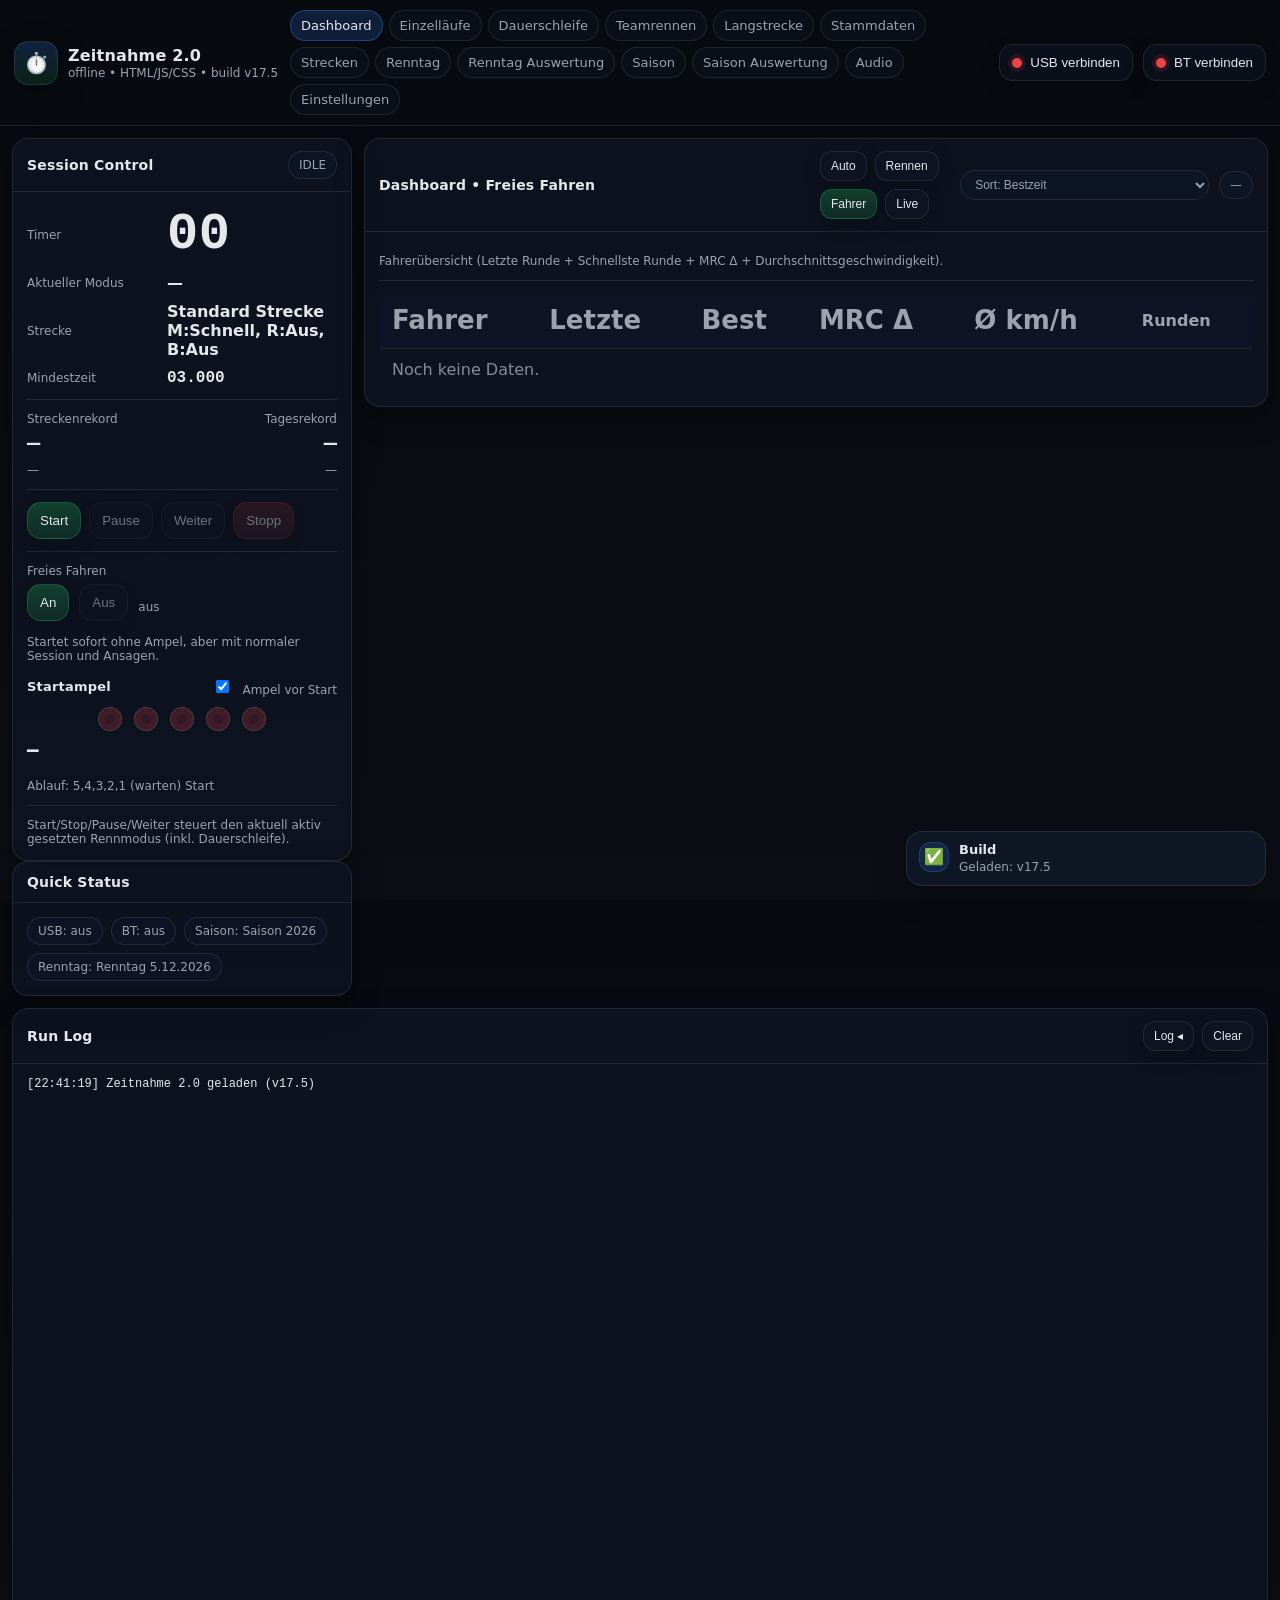
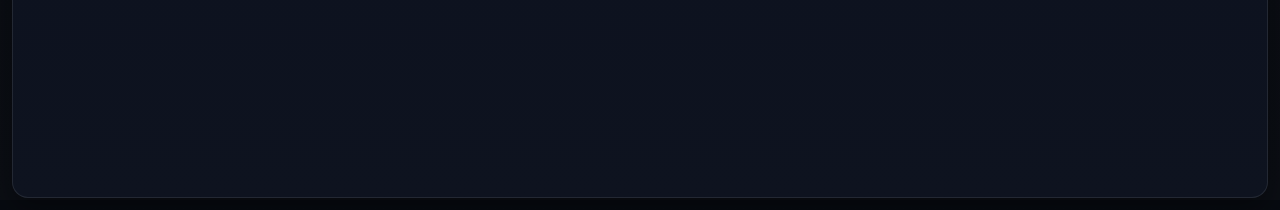
==== index.html @ 240be33a "Refine settings layout and improve run log controls" ====
<!doctype html>
<html lang="de">
<head>
  <meta charset="utf-8"/>
  <meta name="viewport" content="width=device-width, initial-scale=1"/>
  <title>Zeitnahme 2.0</title>
  <link rel="stylesheet" href="assets/styles.css"/>
</head>
<body>
  <header class="topbar">
    <div class="brand">
      <div class="stopwatch" aria-hidden="true">⏱️</div>
      <div class="brand-text">
        <div class="brand-title" id="brandTitle">Zeitnahme 2.0</div>
        <div class="brand-sub" id="brandSub">offline • HTML/JS/CSS</div>
      </div>
    </div>

    <nav class="menu" id="topMenu" aria-label="Hauptmenü"></nav>

    <div class="topbar-right">
      <button class="btn btn-usb" id="btnUsb" title="USB verbinden">
        <span class="dot" id="usbDot"></span>
        <span id="usbLabel">USB verbinden</span>
      </button>
      <button class="btn btn-usb" id="btnBt" title="Bluetooth verbinden">
        <span class="dot" id="btDot"></span>
        <span id="btLabel">BT verbinden</span>
      </button>
    </div>
  </header>

  <div class="layout" id="layoutRoot">
    <aside class="side" aria-label="Session Control">
      <div class="card">
        <div class="card-h">
          <h2>Session Control</h2>
          <span class="badge" id="badgeSessionState">IDLE</span>
        </div>
        <div class="card-b">
          <div class="kv">
            <div class="k">Timer</div>
            <div class="v mono" id="scTimer">00:00.0</div>

            <div class="k">Aktueller Modus</div>
            <div class="v" id="scMode">—</div>

            <div class="k">Strecke</div>
            <div class="v" id="scTrack">—</div>

            <div class="k">Mindestzeit</div>
            <div class="v mono" id="scMinLap">—</div>
          </div>

          <div class="hr"></div>


          <div class="recordRow">
            <div class="record">
              <div class="record-title">Streckenrekord</div>
              <div class="record-time mono" id="scRecordTime">—</div>
              <div class="record-name" id="scRecordName">—</div>
            </div>

            <div class="record recordDay">
              <div class="record-title">Tagesrekord</div>
              <div class="record-time mono" id="scDayRecordTime">—</div>
              <div class="record-name" id="scDayRecordName">—</div>
            </div>
          </div>

          <div class="hr"></div>

          <div class="row">
            <button class="btn btn-primary" id="btnStart">Start</button>
            <button class="btn" id="btnPause">Pause</button>
            <button class="btn" id="btnResume">Weiter</button>
            <button class="btn btn-danger" id="btnStop">Stopp</button>
          </div>

          <div class="hr" id="scEnduranceHr" style="display:none"></div>

          <div id="scEnduranceBox" style="display:none">
            <div class="muted small" id="scEnduranceStatus">—</div>
          </div>

          <div class="hr"></div>

          <div class="field">
            <label>Freies Fahren</label>
            <div class="row" style="gap:10px; align-items:center;">
              <button class="btn btn-primary" id="btnFreeDrivingOn" type="button">An</button>
              <button class="btn" id="btnFreeDrivingOff" type="button">Aus</button>
              <span class="muted small" id="scFreeDrivingState">aus</span>
            </div>
            <div class="muted small">Startet sofort ohne Ampel, aber mit normaler Session und Ansagen.</div>
          </div>

          <div class="ampel-wrap" id="scAmpelWrap">
            <div class="ampel-head">
              <div class="ampel-title">Startampel</div>
              <label class="row" style="gap:10px;">
                <input type="checkbox" id="scUseAmpel" checked />
                <span class="muted small">Ampel vor Start</span>
              </label>
            </div>
            <div class="ampel">
              <div class="lamp" id="lamp1"></div>
              <div class="lamp" id="lamp2"></div>
              <div class="lamp" id="lamp3"></div>
              <div class="lamp" id="lamp4"></div>
              <div class="lamp" id="lamp5"></div>
            </div>
            <div class="ampel-text mono" id="ampelText">—</div>
            <div class="muted small">Ablauf: 5,4,3,2,1 (warten) Start</div>
          </div>

          <div class="hr"></div>

          <div class="muted small">
            Start/Stop/Pause/Weiter steuert den aktuell aktiv gesetzten Rennmodus (inkl. Dauerschleife).
          </div>
        </div>
      </div>

      <div class="card">
        <div class="card-h"><h2>Quick Status</h2></div>
        <div class="card-b">
          <div class="row wrap">
            <span class="badge" id="badgeUsb">USB: aus</span>
            <span class="badge" id="badgeBt">BT: aus</span>
            <span class="badge" id="badgeSeason">Saison: —</span>
            <span class="badge" id="badgeRaceDay">Renntag: —</span>
          </div>
        </div>
      </div>
    </aside>

    <main class="main" aria-label="Inhalt">
      <section class="page" id="pageDashboard"></section>
      <section class="page" id="pageEinzellaeufe"></section>
      <section class="page" id="pageTeamrennen"></section>
      <section class="page" id="pageDauerschleife"></section>
      <section class="page" id="pageLangstrecke"></section>
      <section class="page" id="pageStammdaten"></section>
      <section class="page" id="pageStrecken"></section>
      <section class="page" id="pageRenntag"></section>
      <section class="page" id="pageRenntagAuswertung"></section>
      <section class="page" id="pageSaison"></section>
      <section class="page" id="pageSaisonAuswertung"></section>
      <section class="page" id="pageAudio"></section>
      <section class="page" id="pageEinstellungen"></section>
    </main>

    <div class="logwrap">
      <button class="btn smallbtn log-dock-btn" id="btnToggleLogDock" title="Run Log ein-/ausklappen">Log ◂</button>
      <div class="log-resizer" id="logResizer" title="ziehen zum Resize"></div>
      <aside class="log" aria-label="Run Log" id="runLogPane">
        <div class="card logcard">
          <div class="card-h">
            <h2>Run Log</h2>
            <div class="row">
              <button class="btn smallbtn" id="btnToggleLog" title="Run Log ein-/ausklappen">Log ◂</button>
              <button class="btn smallbtn" id="btnClearLog">Clear</button>
            </div>
          </div>
          <div class="card-b logbody">
            <div class="loglist mono" id="runLog"></div>
          </div>
        </div>
      </aside>
    </div>
  </div>


  <!-- Fullscreen Startampel Overlay -->
  <div class="ampel-overlay hidden" id="ampelOverlay" aria-hidden="true">
    <div class="ampel-overlay-inner">
      <div class="ampel big">
        <div class="lamp" id="lampO1"></div>
        <div class="lamp" id="lampO2"></div>
        <div class="lamp" id="lampO3"></div>
        <div class="lamp" id="lampO4"></div>
        <div class="lamp" id="lampO5"></div>
      </div>
      <div class="ampel-text big mono" id="ampelTextO">—</div>
    </div>
  </div>

  <div class="toast-host" id="toastHost" aria-live="polite" aria-atomic="true"></div>

  <script src="assets/app.js"></script>
</body>
</html>
---- assets/styles.css ----
:root{
  --bg0:#070a10; --bg1:#0b0e14; --panel:rgba(17,24,39,.62);
  --border:rgba(255,255,255,.09);
  --text:#e5e7eb; --muted:#9ca3af;
  --shadow:0 10px 28px rgba(0,0,0,.35);
  --radius:16px;
  --green:#22c55e; --red:#ef4444; --blue:#3b82f6; --amber:#f59e0b;
  --font: ui-sans-serif, system-ui, -apple-system, Segoe UI, Roboto, Helvetica, Arial, "Apple Color Emoji","Segoe UI Emoji";
  --mono: ui-monospace, SFMono-Regular, Menlo, Monaco, Consolas, "Liberation Mono", "Courier New", monospace;
  --logw: 640px;
  --logw-collapsed: 56px;
  --sidew: 340px;
}
*{box-sizing:border-box}
html,body{height:100%}
body{
  margin:0;
  font-family:var(--font);
  color:var(--text);
  background:linear-gradient(180deg,var(--bg0),var(--bg1));
}
.mono{font-family:var(--mono)}
.small{font-size:12px}

.topbar{
  display:flex; align-items:center; gap:12px;
  padding:10px 14px;
  border-bottom:1px solid var(--border);
  background:rgba(9,12,18,.76);
  backdrop-filter: blur(10px);
  position:sticky; top:0; z-index:50;
}
.brand{display:flex; align-items:center; gap:10px; min-width:220px}
.stopwatch{
  width:44px; height:44px; display:flex; align-items:center; justify-content:center;
  border-radius:14px;
  border:1px solid var(--border);
  background:linear-gradient(180deg, rgba(59,130,246,.20), rgba(34,197,94,.12));
  box-shadow: var(--shadow);
  font-size:20px;
}
.brand-title{font-weight:850; letter-spacing:.2px}
.brand-sub{font-size:12px; color:var(--muted); margin-top:1px}

.menu{display:flex; gap:6px; flex-wrap:wrap; align-items:center; flex:1}
.tab{
  padding:7px 10px;
  border-radius:999px;
  border:1px solid var(--border);
  background:rgba(17,24,39,.35);
  color:var(--muted);
  cursor:pointer;
  user-select:none;
  font-size:13px;
}
.tab.active{
  color:var(--text);
  background:rgba(59,130,246,.18);
  border-color: rgba(59,130,246,.38);
}
.topbar-right{display:flex; align-items:center; gap:10px}

.btn{
  border:1px solid var(--border);
  background:rgba(17,24,39,.45);
  color:var(--text);
  padding:10px 12px;
  border-radius:14px;
  cursor:pointer;
  box-shadow: 0 6px 18px rgba(0,0,0,.22);
}
.btn:hover{background:rgba(17,24,39,.70)}
.btn:active{transform:translateY(1px)}
.btn:disabled{opacity:.45; cursor:not-allowed}
.btn-primary{
  background:linear-gradient(180deg, rgba(34,197,94,.26), rgba(34,197,94,.14));
  border-color: rgba(34,197,94,.28);
}
.btn-danger{
  background:linear-gradient(180deg, rgba(239,68,68,.26), rgba(239,68,68,.14));
  border-color: rgba(239,68,68,.28);
}
.btn-usb{display:flex; align-items:center; gap:8px; padding:10px 12px}
.dot{width:10px; height:10px; border-radius:999px; background:var(--red); box-shadow:0 0 0 4px rgba(239,68,68,.12)}
.dot.green{background:var(--green); box-shadow:0 0 0 4px rgba(34,197,94,.14)}
.dot.amber{background:var(--amber); box-shadow:0 0 0 4px rgba(234,179,8,.16)}

.layout{
  display:grid;
  grid-template-columns: var(--sidew) 1fr var(--logw);
  gap:12px;
  padding:12px;
  /* full width like the topbar (no centered max-width container) */
  max-width:none;
  margin:0;
}
.logwrap{position:relative}
.log{min-width:0}
.log-dock-btn{
  display:none;
  position:absolute;
  left:-54px;
  top:12px;
  z-index:14;
  border-top-right-radius:10px;
  border-bottom-right-radius:10px;
  border-top-left-radius:14px;
  border-bottom-left-radius:14px;
}
.log-resizer{
  position:absolute;
  left:-6px; top:0; bottom:0;
  width:12px;
  cursor: col-resize;
  z-index: 10;
}
.log-resizer::after{
  content:'';
  position:absolute; left:5px; top:12px; bottom:12px;
  width:2px;
  background: rgba(255,255,255,.10);
  border-radius: 2px;
}
.collapsed{ --logw: var(--logw-collapsed); }
.collapsed .log-dock-btn{display:inline-flex}
.collapsed .log-resizer{display:none}
.collapsed .logcard{
  background:linear-gradient(180deg, rgba(15,23,42,.44), rgba(15,23,42,.22));
}
.collapsed .logcard .card-h{
  min-height:calc(100vh - 110px);
  padding:0;
  border-bottom:0;
}
.collapsed .logcard h2,
.collapsed .logcard .row,
.collapsed .logbody{display:none}
@media (max-width:1400px){
  .layout{grid-template-columns: var(--sidew) 1fr}
  .logwrap{grid-column: 1 / -1}
  .log-resizer{display:none}
  .log-dock-btn{display:none !important}
}
@media (max-width:900px){
  .layout{grid-template-columns: 1fr}
  .side{order:1}
  .main{order:2}
  .logwrap{order:3}
  .log-resizer{display:none}
}

.card{
  border:1px solid var(--border);
  border-radius:var(--radius);
  background:var(--panel);
  box-shadow: var(--shadow);
  overflow:hidden;
}
.card-h{
  padding:12px 14px;
  border-bottom:1px solid var(--border);
  display:flex; align-items:center; justify-content:space-between;
  gap:10px;
}
.card-h h2{margin:0; font-size:14px; letter-spacing:.2px}
.card-b{padding:14px}
.hr{height:1px; background:var(--border); margin:12px 0}


#scTimer{font-size:52px; letter-spacing:0.5px; line-height:1.1}
@media (max-width:900px){#scTimer{font-size:46px}}
.kv{
  display:grid;
  grid-template-columns: 130px 1fr;
  gap:10px;
  align-items:center;
}
.k{color:var(--muted); font-size:12px}
.v{font-weight:700}

.record{display:flex; flex-direction:column; gap:6px}
.record-title{color:var(--muted); font-size:12px}
.record-time{font-size:22px; font-weight:900}
.record-name{color:var(--muted); font-size:12px}

.row{display:flex; gap:8px; align-items:center}
.row.wrap{flex-wrap:wrap}

.badge{
  display:inline-flex; align-items:center; gap:6px;
  padding:6px 10px;
  border-radius:999px;
  border:1px solid var(--border);
  background:rgba(15,23,42,.55);
  color:var(--muted);
  font-size:12px;
}

.page{display:none}
.page.active{display:block}

.grid2{display:grid; grid-template-columns:1fr 1fr; gap:12px}
@media (max-width:1100px){ .grid2{grid-template-columns:1fr} }

.settings-page{display:flex; flex-direction:column; gap:12px}
.settings-grid{align-items:start}
.settings-stack{display:flex; flex-direction:column; gap:12px}
.settings-card{
  position:relative;
  overflow:hidden;
  border-color:rgba(148,163,184,.22);
  background:
    radial-gradient(circle at top right, rgba(96,165,250,.12), transparent 34%),
    linear-gradient(180deg, rgba(15,23,42,.96), rgba(15,23,42,.88));
  box-shadow:0 18px 44px rgba(2,6,23,.22);
}
.settings-card:before{
  content:"";
  position:absolute;
  inset:0 auto auto 0;
  width:100%;
  height:1px;
  background:linear-gradient(90deg, rgba(96,165,250,.0), rgba(96,165,250,.55), rgba(96,165,250,.0));
  opacity:.6;
}
.settings-card .card-h{
  background:linear-gradient(180deg, rgba(255,255,255,.05), rgba(255,255,255,.02));
}
.settings-card .card-h h2{
  font-size:15px;
  letter-spacing:.03em;
}
.settings-sectionlabel{
  display:flex;
  align-items:center;
  gap:10px;
  padding:2px 2px 0;
  font-size:11px;
  letter-spacing:.16em;
  text-transform:uppercase;
  color:var(--muted);
  font-weight:800;
}
.settings-sectionlabel:after{
  content:"";
  flex:1 1 auto;
  height:1px;
  background:linear-gradient(90deg, rgba(148,163,184,.35), rgba(148,163,184,.04));
}
.settings-kicker{
  font-size:11px;
  letter-spacing:.16em;
  text-transform:uppercase;
  color:var(--muted);
  font-weight:800;
}
.settings-overview{
  overflow:hidden;
  border-color:rgba(96,165,250,.18);
  background:
    radial-gradient(circle at top left, rgba(56,189,248,.18), transparent 28%),
    radial-gradient(circle at top right, rgba(250,204,21,.12), transparent 24%),
    linear-gradient(135deg, rgba(15,23,42,.98), rgba(17,24,39,.94));
}
.settings-overview:after{
  content:"";
  position:absolute;
  inset:auto -10% -45% auto;
  width:240px;
  height:240px;
  border-radius:999px;
  background:radial-gradient(circle, rgba(96,165,250,.16), transparent 68%);
  pointer-events:none;
}
.settings-overview-b{display:flex; justify-content:space-between; gap:20px; align-items:flex-start}
.settings-overview-title{margin:6px 0 0; font-size:24px; line-height:1.05; font-weight:900}
.settings-overview-copy{max-width:72ch}
.settings-overview-meta{display:flex; flex-wrap:wrap; gap:8px; justify-content:flex-end}
.settings-overview .pill{
  border-color:rgba(125,211,252,.22);
  background:rgba(15,23,42,.58);
  color:#dbeafe;
}
.settings-form-row{display:grid; grid-template-columns:minmax(0,2fr) minmax(220px,1fr); gap:12px}
.settings-inline-input{max-width:160px}
.settings-actionbar{display:flex; align-items:center; justify-content:space-between; gap:12px; flex-wrap:wrap}
.settings-action-note{
  margin:0;
  max-width:52ch;
  padding:10px 12px;
  border:1px solid rgba(148,163,184,.16);
  border-radius:14px;
  background:rgba(15,23,42,.48);
}
.settings-subcards{display:grid; gap:12px}
.settings-subcards-compact{grid-template-columns:repeat(auto-fit, minmax(240px,1fr))}
.settings-subcard{
  padding:14px;
  border:1px solid var(--border);
  border-radius:16px;
  background:rgba(15,23,42,.36);
}
.settings-subcard h3{margin:4px 0 0; font-size:16px}
.settings-subcopy{margin-top:8px}
.settings-actions{display:flex; flex-wrap:wrap; gap:10px; align-items:center; margin-top:12px}
.settings-file-input{max-width:420px}
.settings-toggle{display:flex; gap:8px; align-items:flex-start}
.settings-mini-grid{display:grid; grid-template-columns:repeat(auto-fit,minmax(240px,1fr)); gap:12px}
.settings-note{
  padding:10px 12px;
  border-radius:14px;
  border:1px solid rgba(148,163,184,.16);
  background:rgba(15,23,42,.42);
}
.settings-discord-intro{
  display:flex;
  flex-wrap:wrap;
  align-items:center;
  justify-content:space-between;
  gap:12px;
  margin-bottom:12px;
  padding:12px 14px;
  border:1px solid rgba(96,165,250,.14);
  border-radius:16px;
  background:linear-gradient(180deg, rgba(30,41,59,.78), rgba(15,23,42,.42));
}
.settings-discord-badges{display:flex; flex-wrap:wrap; gap:8px}
.settings-discord-grid{display:grid; grid-template-columns:repeat(auto-fit, minmax(240px,1fr)); gap:12px}
.settings-discord-card{
  display:flex;
  flex-direction:column;
  gap:2px;
  min-height:100%;
  background:
    radial-gradient(circle at top right, rgba(59,130,246,.10), transparent 38%),
    rgba(15,23,42,.52);
}
.settings-discord-card .field:last-of-type{margin-bottom:0}
.settings-tag{
  display:inline-flex;
  align-items:center;
  gap:8px;
  width:max-content;
  padding:5px 10px;
  border-radius:999px;
  font-size:11px;
  letter-spacing:.14em;
  text-transform:uppercase;
  border:1px solid rgba(125,211,252,.22);
  color:#dbeafe;
  background:rgba(15,23,42,.5);
}
.settings-data-grid{display:grid; grid-template-columns:repeat(auto-fit, minmax(260px,1fr)); gap:12px}
.settings-warning{
  padding:12px 14px;
  border:1px solid rgba(248,113,113,.28);
  border-radius:16px;
  background:rgba(127,29,29,.18);
}
.settings-warning .muted{margin:8px 0 0}
@media (max-width:1100px){
  .settings-overview-b{flex-direction:column}
  .settings-overview-meta{justify-content:flex-start}
  .settings-form-row{grid-template-columns:1fr}
}

.field{display:flex; flex-direction:column; gap:6px; margin-bottom:12px}
label{font-size:12px; color:var(--muted)}
.input, select, textarea{
  width:100%;
  padding:10px;
  border-radius:14px;
  border:1px solid var(--border);
  background:rgba(15,23,42,.78);
  color:var(--text);
  outline:none;
}
textarea{min-height:120px; resize:vertical}

.muted{color:var(--muted); font-size:12px; margin-top:8px}
.smallbtn{padding:7px 10px; font-size:12px; border-radius:12px}

.logcard{height:calc(100vh - 110px)}
.logbody{height:100%; padding:0}
.loglist{
  height:100%;
  overflow:auto;
  padding:12px 14px;
  font-size:12px;
  line-height:1.45;
  white-space:pre-wrap;
}

.toast-host{
  position:fixed; right:14px; bottom:14px; z-index:999;
  display:flex; flex-direction:column; gap:10px;
}
.toast{
  width:360px; max-width:calc(100vw - 28px);
  border-radius:16px;
  border:1px solid var(--border);
  background:rgba(17,24,39,.92);
  box-shadow: var(--shadow);
  padding:10px 12px;
  display:flex; gap:10px; align-items:flex-start;
}
.toast .ico{
  width:30px; height:30px;
  border-radius:12px;
  display:flex; align-items:center; justify-content:center;
  background:rgba(59,130,246,.16);
  border:1px solid rgba(59,130,246,.25);
  flex:0 0 auto;
}
.toast .t-title{margin:0; font-weight:850; font-size:13px}
.toast .t-msg{margin:2px 0 0; color:var(--muted); font-size:12px; line-height:1.35}


.nameCell{display:inline-flex; align-items:center; gap:10px}
.avatar{width:38px; height:38px; border-radius:999px; object-fit:cover; border:1px solid var(--border); background:rgba(255,255,255,.04)}
.avatar.fallback{display:flex; align-items:center; justify-content:center; font-weight:900; font-size:14px; color:rgba(255,255,255,.85)}
.nameCell .nm{font-size:16px; font-weight:800}
@media (max-width:900px){.avatar{width:34px;height:34px}.nameCell .nm{font-size:15px}}
.table{width:100%; border-collapse:collapse; border:1px solid var(--border); border-radius:16px; overflow:hidden}
.table th,.table td{padding:12px; border-bottom:1px solid var(--border); font-size:15px}
.table th{background:rgba(15,23,42,.60); color:var(--muted); text-align:left; font-weight:800}
.table tr:last-child td{border-bottom:none}

.pill{display:inline-flex; align-items:center; gap:6px; padding:6px 10px; border-radius:999px; border:1px solid var(--border); background:rgba(15,23,42,.55); color:var(--muted); font-size:12px}
select.pill{cursor:pointer; outline:none;}


/* Startampel */
.ampel-wrap{width:100%; display:flex; flex-direction:column; gap:10px}
.ampel-head{display:flex; align-items:center; justify-content:space-between; gap:10px}
.ampel-title{font-weight:900; font-size:13px; letter-spacing:.2px}
.ampel{display:flex; gap:12px; align-items:center; justify-content:center}
.lamp{
  width:24px; height:24px; border-radius:999px;
  border:1px solid rgba(255,255,255,.14);
  background: rgba(239,68,68,.16);
  box-shadow: 0 0 0 6px rgba(239,68,68,.08) inset;
}
.lamp.on{
  background: rgba(239,68,68,.95);
  box-shadow: 0 0 0 6px rgba(239,68,68,.18), 0 8px 24px rgba(239,68,68,.22);
}
.lamp.go{
  background: rgba(34,197,94,.95);
  box-shadow: 0 0 0 6px rgba(34,197,94,.18), 0 8px 24px rgba(34,197,94,.22);
}
.ampel-text{font-size:18px; font-weight:950}


/* Fullscreen Startampel Overlay */
.ampel-overlay{
  position:fixed;
  inset:0;
  z-index:9999;
  background: rgba(0,0,0,.88);
  display:flex;
  align-items:center;
  justify-content:center;
}
.ampel-overlay.hidden{display:none;}
.ampel-overlay-inner{
  width:100%;
  display:flex;
  flex-direction:column;
  align-items:center;
  justify-content:center;
  gap: clamp(18px, 3vw, 34px);
}
.ampel.big{ gap: clamp(14px, 2.4vw, 34px); }
.ampel-overlay .lamp{
  width: clamp(90px, 14vw, 200px);
  height: clamp(90px, 14vw, 200px);
  border-width: 2px;
  box-shadow: 0 0 0 clamp(10px, 2.6vw, 26px) rgba(239,68,68,.08) inset;
}
.ampel-overlay .lamp.on{
  box-shadow: 0 0 0 clamp(10px, 2.6vw, 26px) rgba(239,68,68,.18),
              0 18px 60px rgba(239,68,68,.28);
}
.ampel-overlay .lamp.go{
  box-shadow: 0 0 0 clamp(10px, 2.6vw, 26px) rgba(34,197,94,.18),
              0 18px 60px rgba(34,197,94,.28);
}
.ampel-text.big{
  font-size: clamp(64px, 10vw, 170px);
  font-weight: 1000;
  letter-spacing: .6px;
  text-transform: uppercase;
}



/* --- DnD Teams --- */
.dnd-pool{ display:flex; flex-wrap:wrap; gap:10px; min-height:64px; padding:10px; border:1px dashed rgba(255,255,255,0.25); border-radius:16px; }
.driver-chip{ display:flex; align-items:center; gap:10px; padding:8px 10px; border-radius:999px; background:rgba(255,255,255,0.06); border:1px solid rgba(255,255,255,0.12); cursor:grab; user-select:none; }
.driver-chip:active{ cursor:grabbing; }
.chip-name{ font-weight:700; }
.chip-x{ margin-left:6px; border:none; background:transparent; color:rgba(255,255,255,0.85); cursor:pointer; font-size:14px; padding:2px 6px; border-radius:8px; }
.chip-x:hover{ background:rgba(255,255,255,0.08); }
.team-boxes{ display:flex; flex-direction:column; gap:12px; }
.team-box{ border:1px solid rgba(255,255,255,0.12); border-radius:18px; overflow:hidden; background:rgba(0,0,0,0.08); }
.team-box-h{ display:flex; align-items:center; gap:10px; padding:10px; border-bottom:1px solid rgba(255,255,255,0.08); }
.team-name{ flex:1; }
.team-drop{ padding:10px; min-height:64px; display:flex; flex-wrap:wrap; gap:10px; }
.dragover{ outline:2px solid rgba(255,255,255,0.28); outline-offset:2px; }
.drop-unassigned{ padding:12px; border:1px dashed rgba(255,255,255,0.25); border-radius:16px; text-align:center; }
.icon-btn{ border:none; background:rgba(255,255,255,0.06); color:inherit; padding:6px 10px; border-radius:12px; cursor:pointer; }
.icon-btn:hover{ background:rgba(255,255,255,0.10); }

/* --- Avatars --- */
.avatar-sm, .avatar-lg{
  display:grid; place-items:center;
  border-radius:999px;
  overflow:hidden;
  background:rgba(255,255,255,0.08);
  border:1px solid rgba(255,255,255,0.12);
  flex:0 0 auto;
}
.avatar-sm{ width:28px; height:28px; }
.avatar-lg{ width:72px; height:72px; }
.avatar-sm img, .avatar-lg img{ width:100%; height:100%; object-fit:cover; display:block; }
.avatar-sm span, .avatar-lg span{ font-weight:800; opacity:0.9; }


/* ---------------- Podium ---------------- */
.podiumCard .title{ font-size:26px; font-weight:900; }
.podiumWrap{
  display:grid;
  grid-template-columns: 1fr 1fr 1fr;
  gap:14px;
  align-items:end;
  margin-top:14px;
}
.podiumCol{ display:flex; align-items:end; justify-content:center; }
.podiumStep{
  width:100%;
  border:1px solid var(--border);
  background:rgba(255,255,255,.04);
  border-radius:18px;
  padding:14px;
  box-shadow: var(--shadow);
  position:relative;
  overflow:hidden;
}
.podiumStep:before{
  content:'';
  position:absolute;
  inset:-10% -20% -10% -20%;
  background:
    radial-gradient(circle at 28% 24%, rgba(255,255,255,.10), transparent 42%),
    linear-gradient(115deg, transparent 0%, transparent 30%, rgba(255,255,255,.10) 46%, transparent 60%, transparent 100%);
  transform: rotate(10deg);
}
.podiumPos{
  position:absolute;
  top:10px; right:12px;
  font-size:34px;
  font-weight:900;
  opacity:.22;
}
.podiumName{
  position:relative;
  font-size:24px;
  font-weight:900;
  margin-top:6px;
}
.podiumSub{ position:relative; margin-top:6px; }
.podiumMeta{ position:relative; margin-top:10px; }

.podiumProfile{ display:grid; grid-template-columns:168px minmax(0,1fr); gap:18px; align-items:start; margin-top:8px; }
.podiumThumb{ width:168px; height:168px; border-radius:22px; object-fit:cover; display:block; border:1px solid var(--border); background:rgba(255,255,255,.03); }
.podiumThumbPlaceholder{ display:flex; align-items:center; justify-content:center; background:linear-gradient(135deg, rgba(255,255,255,.08), rgba(255,255,255,.03)); }
.podiumThumbPlaceholder span{ font-size:52px; font-weight:900; letter-spacing:.06em; color:rgba(255,255,255,.9); }
.podiumInfoCol{ min-width:0; display:flex; flex-direction:column; gap:16px; }
.podiumStats{ display:grid; gap:8px; }
.podiumStats > div{ display:grid; grid-template-columns:92px minmax(0,1fr); gap:14px; align-items:center; }
.podiumStats > div span{ color:var(--muted); font-size:22px; }
.podiumStats > div b{ font-size:28px; font-weight:900; }
.podiumName{ margin-top:0; }
.podiumSub{ margin-top:0; }
.podiumMeta{ display:none; }
@media (max-width:900px){
  .podiumProfile{ grid-template-columns:128px minmax(0,1fr); gap:16px; }
  .podiumThumb{ width:148px; height:148px; border-radius:20px; }
  .podiumThumbPlaceholder span{ font-size:38px; }
  .podiumStats > div{ grid-template-columns:80px minmax(0,1fr); gap:10px; }
}

.podiumCol.first .podiumStep{ min-height:220px; }
.podiumCol.second .podiumStep{ min-height:180px; }
.podiumCol.third .podiumStep{ min-height:160px; }

@media (max-width: 980px){
  .podiumWrap{ grid-template-columns: 1fr; }
  .podiumCol.first .podiumStep,
  .podiumCol.second .podiumStep,
  .podiumCol.third .podiumStep{ min-height: unset; }
  .podiumPos{ font-size:28px; }
}

.finishFlag{margin-left:10px; font-size:18px; opacity:.9}

.recordRow{display:flex; align-items:flex-start; justify-content:space-between; gap:14px}
.recordRow .record{flex:1}
.recordRow .recordDay{text-align:right}

.podiumBanner{width:100%; height:140px; border-radius:18px; overflow:hidden; margin-bottom:10px; border:1px solid var(--border); background:rgba(255,255,255,.03); background-size:cover; background-position:center}
@media (max-width:900px){.podiumBanner{height:120px}}

.podiumBannerBig{height:220px; margin:12px 0}
.podiumBannerPlaceholder{display:flex; align-items:center; justify-content:center; background:linear-gradient(135deg, rgba(255,255,255,.06), rgba(255,255,255,.02));}
.podiumBannerPlaceholder span{font-size:44px; font-weight:900; letter-spacing:.08em; color:rgba(255,255,255,.85); text-shadow:0 2px 10px rgba(0,0,0,.35);}
.podiumBannerBig.podiumBannerPlaceholder span{font-size:68px;}

@media (max-width:900px){.podiumBannerBig{height:160px}}


/* Celebration Podium FX */
.podiumCard{
  position:relative;
  overflow:hidden;
  isolation:isolate;
  background:
    radial-gradient(circle at 50% -10%, rgba(255,214,102,.12), transparent 38%),
    linear-gradient(180deg, rgba(255,255,255,.03), rgba(255,255,255,.01));
}
.podiumCard:before{
  content:'';
  position:absolute; inset:-18% 20% 20% 20%;
  background: radial-gradient(ellipse at top, rgba(255,240,190,.16), rgba(255,240,190,0) 60%);
  filter: blur(12px);
  pointer-events:none;
  z-index:0;
}
.podiumCard:after{
  content:'';
  position:absolute; inset:0;
  background: linear-gradient(180deg, rgba(0,0,0,.10), rgba(0,0,0,0) 24%, rgba(0,0,0,.16) 100%);
  pointer-events:none;
  z-index:0;
}
.podiumCard > *{ position:relative; z-index:1; }
.podiumCard .title{
  text-shadow: 0 2px 18px rgba(255,214,102,.18);
  animation: podiumTitleIn .55s ease both;
}
.podiumCard .muted.small{ animation: podiumFadeIn .6s ease .12s both; }
.podiumWrap{ perspective: 1200px; }
.podiumCol.second .podiumStep{ animation: podiumRise2 .72s cubic-bezier(.18,.84,.24,1.18) .08s both; }
.podiumCol.first .podiumStep{ animation: podiumRise1 .86s cubic-bezier(.18,.84,.24,1.20) .18s both; }
.podiumCol.third .podiumStep{ animation: podiumRise3 .68s cubic-bezier(.18,.84,.24,1.18) .28s both; }
.podiumStep{
  transform-origin:center bottom;
  backdrop-filter: blur(3px);
}
.podiumStep:after{
  content:'';
  position:absolute; inset:auto -30% -35% -30%;
  height:54%;
  background: radial-gradient(ellipse at center, rgba(255,255,255,.08), rgba(255,255,255,0) 70%);
  pointer-events:none;
}
.podiumCol.first .podiumStep{
  box-shadow: 0 12px 40px rgba(232,191,90,.20), var(--shadow);
  border-color: rgba(232,191,90,.30);
}
.podiumCol.first .podiumStep:before{
  inset:-14% -34% -14% -34%;
  background:
    radial-gradient(circle at 28% 20%, rgba(255,255,255,.16), transparent 38%),
    linear-gradient(112deg,
      rgba(255,215,120,0) 0%,
      rgba(255,215,120,0) 28%,
      rgba(255,236,180,.10) 38%,
      rgba(255,236,180,.34) 50%,
      rgba(255,236,180,.10) 62%,
      rgba(255,215,120,0) 72%,
      rgba(255,215,120,0) 100%);
  opacity:.95;
  animation: podiumShimmer 2.4s ease-in-out .8s infinite;
}
.podiumName,
.podiumMeta,
.podiumSub,
.podiumBanner,
.podiumBannerBig{
  animation: podiumFadeIn .55s ease both;
}
.podiumCol.second .podiumName, .podiumCol.second .podiumMeta, .podiumCol.second .podiumSub, .podiumCol.second .podiumBanner, .podiumCol.second .podiumBannerBig{ animation-delay:.22s; }
.podiumCol.first .podiumName, .podiumCol.first .podiumMeta, .podiumCol.first .podiumSub, .podiumCol.first .podiumBanner, .podiumCol.first .podiumBannerBig{ animation-delay:.42s; }
.podiumCol.third .podiumName, .podiumCol.third .podiumMeta, .podiumCol.third .podiumSub, .podiumCol.third .podiumBanner, .podiumCol.third .podiumBannerBig{ animation-delay:.50s; }
.podiumPos{
  animation: podiumPop .45s cubic-bezier(.2,.9,.25,1.4) both;
}
.podiumCol.second .podiumPos{ animation-delay:.18s; }
.podiumCol.first .podiumPos{ animation-delay:.36s; }
.podiumCol.third .podiumPos{ animation-delay:.48s; }
.podiumConfetti{
  position:absolute; inset:0;
  pointer-events:none;
  overflow:hidden;
  z-index:2;
}
.podiumConfetti i{
  position:absolute;
  top:-16px;
  width:12px; height:22px;
  border-radius:3px;
  opacity:0;
  box-shadow: 0 0 10px rgba(255,255,255,.12);
  transform: translate3d(0,-24px,0) rotate(0deg);
  animation: confettiFall var(--dur, 3.2s) linear var(--delay, 0s) infinite;
}
.podiumConfetti i:nth-child(4n+1){ background:#e8bf5a; }
.podiumConfetti i:nth-child(4n+2){ background:#6fd6ff; }
.podiumConfetti i:nth-child(4n+3){ background:#ff6ea8; }
.podiumConfetti i:nth-child(4n+4){ background:#8fff95; }
.podiumConfetti i:nth-child(odd){ width:10px; height:18px; }
.podiumConfetti i:nth-child(3n){ border-radius:999px; width:9px; height:9px; }
.podiumCard .hr{ animation: podiumFadeIn .6s ease .52s both; }
@keyframes podiumRise1{ from{ opacity:0; transform:translateY(42px) scale(.92) rotateX(16deg);} 70%{ opacity:1; transform:translateY(-10px) scale(1.02) rotateX(0);} to{ opacity:1; transform:translateY(0) scale(1) rotateX(0);} }
@keyframes podiumRise2{ from{ opacity:0; transform:translateY(34px) scale(.95) rotateX(12deg);} 72%{ opacity:1; transform:translateY(-7px) scale(1.01) rotateX(0);} to{ opacity:1; transform:translateY(0) scale(1) rotateX(0);} }
@keyframes podiumRise3{ from{ opacity:0; transform:translateY(30px) scale(.95) rotateX(12deg);} 72%{ opacity:1; transform:translateY(-6px) scale(1.01) rotateX(0);} to{ opacity:1; transform:translateY(0) scale(1) rotateX(0);} }
@keyframes podiumFadeIn{ from{ opacity:0; transform:translateY(10px);} to{ opacity:1; transform:translateY(0);} }
@keyframes podiumPop{ 0%{ opacity:0; transform:scale(.2);} 70%{ opacity:.26; transform:scale(1.18);} 100%{ opacity:.22; transform:scale(1);} }
@keyframes podiumTitleIn{ from{ opacity:0; transform:translateY(-8px);} to{ opacity:1; transform:translateY(0);} }
@keyframes podiumShimmer{ 0%, 100%{ transform:translateX(-42%) rotate(0deg);} 50%{ transform:translateX(42%) rotate(0deg);} }
@keyframes confettiFall{ 0%{ opacity:0; transform:translate3d(var(--x,0),-26px,0) rotate(0deg);} 8%{ opacity:1; } 85%{ opacity:1; } 100%{ opacity:0; transform:translate3d(calc(var(--x,0) + var(--drift, 28px)), var(--fall, 340px), 0) rotate(760deg);} }
@media (prefers-reduced-motion: reduce){
  .podiumCard .title,
  .podiumCard .muted.small,
  .podiumCol .podiumStep,
  .podiumPos,
  .podiumName,
  .podiumMeta,
  .podiumSub,
  .podiumBanner,
  .podiumBannerBig,
  .podiumCard .hr,
  .podiumConfetti i,
  .podiumCol.first .podiumStep:before{ animation:none !important; }
}

/* Dashboard: bigger & uniform text */
.dashBig td, .dashBig th{ font-size: 20px; line-height: 1.2; }
@media (max-width: 900px){
  .dashBig td, .dashBig th{ font-size: 18px; }
}
.dashBig .mono, .dashBig b, .dashBig .nm, .dashBig .nameCell, .dashBig .muted, .dashBig .small, .dashBig .tiny{ font-size: inherit; }
.dashBig .muted{ opacity: .85; }
.dashBig .avatar{ width: 34px; height: 34px; }

/* Dashboard: bigger & uniform text (force) */
#tab-Dashboard .dashBig td, #tab-Dashboard .dashBig th{ font-size: 24px !important; line-height: 1.15 !important; }
@media (max-width: 900px){
  #tab-Dashboard .dashBig td, #tab-Dashboard .dashBig th{ font-size: 20px !important; }
}
#tab-Dashboard .dashBig .mono,
#tab-Dashboard .dashBig b,
#tab-Dashboard .dashBig .nm,
#tab-Dashboard .dashBig .nameCell,
#tab-Dashboard .dashBig .muted,
#tab-Dashboard .dashBig .small,
#tab-Dashboard .dashBig .tiny{ font-size: inherit !important; }
#tab-Dashboard .dashBig .muted{ opacity: .9; }
#tab-Dashboard .dashBig .avatar{ width: 38px; height: 38px; }


/* FORCE: Dashboard font bigger everywhere (names + times) */
#pageDashboard .table td, #pageDashboard .table th{
  font-size: 26px !important;
  line-height: 1.15 !important;
}
@media (max-width: 900px){
  #pageDashboard .table td, #pageDashboard .table th{ font-size: 22px !important; }
}
#pageDashboard .table .mono,
#pageDashboard .table b,
#pageDashboard .table .nm,
#pageDashboard .table .nameCell,
#pageDashboard .table .muted,
#pageDashboard .table .small,
#pageDashboard .table .tiny{
  font-size: inherit !important;
}
#pageDashboard .table .avatar{ width: 40px; height: 40px; }

/* Dashboard: force mono cells to match table size */
#pageDashboard td.mono, #pageDashboard .mono{
  font-size: inherit !important;
  line-height: inherit !important;
}
#pageDashboard .table td.mono{
  font-size: 28px !important;
}
@media (max-width: 900px){
  #pageDashboard .table td.mono{ font-size: 22px !important; }
}


.analysisDriverGrid{
  display:grid;
  grid-template-columns: repeat(auto-fit, minmax(360px, 1fr));
  gap:12px;
}

.dashViewBtns{align-items:center}
.dashViewBtns .btn{white-space:nowrap}

/* Audio DB */
.audio-db-grid{ display:grid; grid-template-columns: 340px minmax(0,1fr); gap:16px; align-items:start; }
.audio-list-panel,.audio-editor-panel{ min-width:0; }
.audio-list{ display:flex; flex-direction:column; gap:10px; max-height:680px; overflow:auto; padding-right:4px; }
.audio-item{ width:100%; text-align:left; border:1px solid rgba(148,163,184,.22); background:rgba(15,23,42,.35); color:inherit; border-radius:14px; padding:12px; cursor:pointer; }
.audio-item.active{ border-color:rgba(96,165,250,.8); box-shadow:0 0 0 1px rgba(96,165,250,.35) inset; background:rgba(30,41,59,.72); }
.audio-item-top{ display:flex; justify-content:space-between; gap:10px; align-items:center; margin-bottom:6px; }
.audio-item-sub{ font-size:12px; opacity:.82; }
.audio-meta-grid{ display:grid; grid-template-columns: repeat(2, minmax(0,1fr)); gap:10px; margin-top:10px; }
.miniStat{ border:1px solid rgba(148,163,184,.18); border-radius:12px; padding:10px 12px; background:rgba(15,23,42,.3); }
.miniStat span{ display:block; font-size:12px; color:var(--muted); margin-bottom:3px; }
.miniStat strong{ display:block; font-size:13px; overflow:hidden; text-overflow:ellipsis; white-space:nowrap; }
.audio-wave{ height:62px; display:flex; align-items:flex-end; gap:2px; padding:8px; border-radius:12px; background:rgba(15,23,42,.35); border:1px solid rgba(148,163,184,.18); overflow:hidden; }
.audio-wave span{ display:block; width:100%; min-width:2px; border-radius:999px; background:linear-gradient(180deg, rgba(96,165,250,.95), rgba(59,130,246,.45)); }
@media (max-width: 1200px){ .audio-db-grid{ grid-template-columns:1fr; } }


.renntag-highlights-grid{display:grid; grid-template-columns:repeat(4,minmax(0,1fr)); gap:12px; align-items:stretch}
@media (max-width:1200px){ .renntag-highlights-grid{grid-template-columns:repeat(2,minmax(0,1fr));} }
@media (max-width:700px){ .renntag-highlights-grid{grid-template-columns:1fr;} }
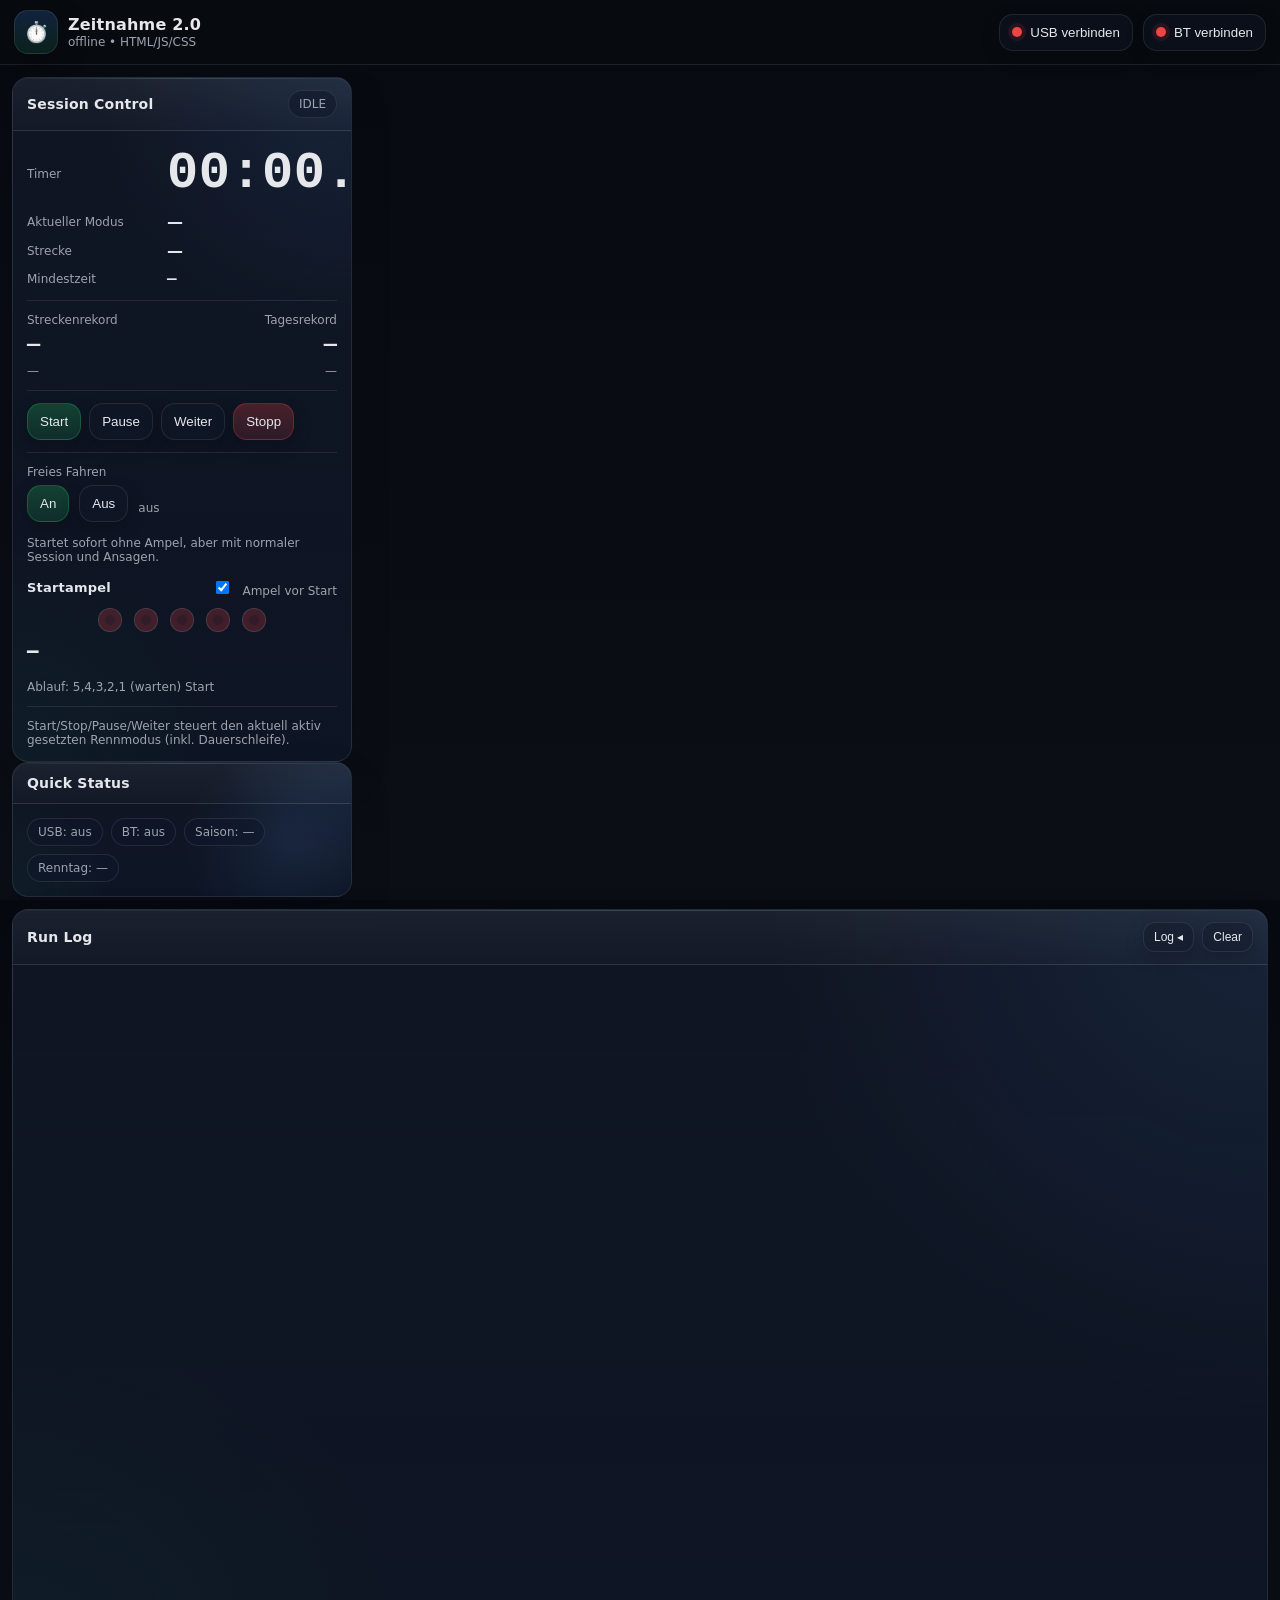
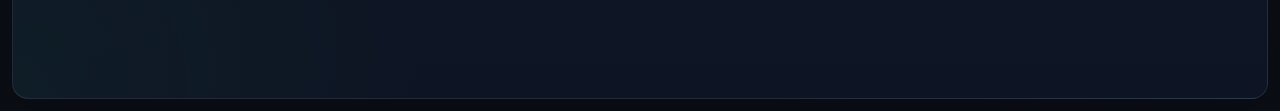
==== commit 5f9e1f7f: "Heute wurde TimTime an mehreren zentralen Stellen weiter verbessert. Der Einstellungen-Bereich wurde" ====
--- a/index.html
+++ b/index.html
@@ -34,21 +34,21 @@
     <aside class="side" aria-label="Session Control">
       <div class="card">
         <div class="card-h">
-          <h2>Session Control</h2>
+          <h2 id="scTitle">Session Control</h2>
           <span class="badge" id="badgeSessionState">IDLE</span>
         </div>
         <div class="card-b">
           <div class="kv">
-            <div class="k">Timer</div>
+            <div class="k" id="scLabelTimer">Timer</div>
             <div class="v mono" id="scTimer">00:00.0</div>
 
-            <div class="k">Aktueller Modus</div>
+            <div class="k" id="scLabelMode">Aktueller Modus</div>
             <div class="v" id="scMode">—</div>
 
-            <div class="k">Strecke</div>
+            <div class="k" id="scLabelTrack">Strecke</div>
             <div class="v" id="scTrack">—</div>
 
-            <div class="k">Mindestzeit</div>
+            <div class="k" id="scLabelMinLap">Mindestzeit</div>
             <div class="v mono" id="scMinLap">—</div>
           </div>
 
@@ -57,13 +57,13 @@
 
           <div class="recordRow">
             <div class="record">
-              <div class="record-title">Streckenrekord</div>
+              <div class="record-title" id="scLabelTrackRecord">Streckenrekord</div>
               <div class="record-time mono" id="scRecordTime">—</div>
               <div class="record-name" id="scRecordName">—</div>
             </div>
 
             <div class="record recordDay">
-              <div class="record-title">Tagesrekord</div>
+              <div class="record-title" id="scLabelDayRecord">Tagesrekord</div>
               <div class="record-time mono" id="scDayRecordTime">—</div>
               <div class="record-name" id="scDayRecordName">—</div>
             </div>
@@ -87,21 +87,21 @@
           <div class="hr"></div>
 
           <div class="field">
-            <label>Freies Fahren</label>
+            <label id="scLabelFreeDriving">Freies Fahren</label>
             <div class="row" style="gap:10px; align-items:center;">
               <button class="btn btn-primary" id="btnFreeDrivingOn" type="button">An</button>
               <button class="btn" id="btnFreeDrivingOff" type="button">Aus</button>
               <span class="muted small" id="scFreeDrivingState">aus</span>
             </div>
-            <div class="muted small">Startet sofort ohne Ampel, aber mit normaler Session und Ansagen.</div>
+            <div class="muted small" id="scFreeDrivingDesc">Startet sofort ohne Ampel, aber mit normaler Session und Ansagen.</div>
           </div>
 
           <div class="ampel-wrap" id="scAmpelWrap">
             <div class="ampel-head">
-              <div class="ampel-title">Startampel</div>
+              <div class="ampel-title" id="scAmpelTitle">Startampel</div>
               <label class="row" style="gap:10px;">
                 <input type="checkbox" id="scUseAmpel" checked />
-                <span class="muted small">Ampel vor Start</span>
+                <span class="muted small" id="scAmpelBeforeLabel">Ampel vor Start</span>
               </label>
             </div>
             <div class="ampel">
@@ -112,19 +112,19 @@
               <div class="lamp" id="lamp5"></div>
             </div>
             <div class="ampel-text mono" id="ampelText">—</div>
-            <div class="muted small">Ablauf: 5,4,3,2,1 (warten) Start</div>
+            <div class="muted small" id="scAmpelSequence">Ablauf: 5,4,3,2,1 (warten) Start</div>
           </div>
 
           <div class="hr"></div>
 
-          <div class="muted small">
+          <div class="muted small" id="scControlHint">
             Start/Stop/Pause/Weiter steuert den aktuell aktiv gesetzten Rennmodus (inkl. Dauerschleife).
           </div>
         </div>
       </div>
 
       <div class="card">
-        <div class="card-h"><h2>Quick Status</h2></div>
+        <div class="card-h"><h2 id="quickStatusTitle">Quick Status</h2></div>
         <div class="card-b">
           <div class="row wrap">
             <span class="badge" id="badgeUsb">USB: aus</span>
--- a/assets/styles.css
+++ b/assets/styles.css
@@ -150,20 +150,49 @@
 }
 
 .card{
+  position:relative;
   border:1px solid var(--border);
   border-radius:var(--radius);
-  background:var(--panel);
-  box-shadow: var(--shadow);
+  background:
+    radial-gradient(circle at top right, rgba(96,165,250,.10), transparent 34%),
+    radial-gradient(circle at bottom left, rgba(34,197,94,.05), transparent 28%),
+    linear-gradient(180deg, rgba(17,24,39,.84), rgba(15,23,42,.74));
+  box-shadow:
+    0 18px 40px rgba(2,6,23,.16),
+    0 1px 0 rgba(255,255,255,.03) inset;
   overflow:hidden;
+}
+.card:before{
+  content:"";
+  position:absolute;
+  inset:0 auto auto 0;
+  width:100%;
+  height:1px;
+  background:linear-gradient(90deg, rgba(255,255,255,0), rgba(125,211,252,.36), rgba(255,255,255,0));
+  opacity:.5;
+  pointer-events:none;
+}
+.card:after{
+  content:"";
+  position:absolute;
+  inset:auto -14% -44% auto;
+  width:220px;
+  height:220px;
+  border-radius:999px;
+  background:radial-gradient(circle, rgba(96,165,250,.10), transparent 68%);
+  pointer-events:none;
 }
 .card-h{
   padding:12px 14px;
   border-bottom:1px solid var(--border);
   display:flex; align-items:center; justify-content:space-between;
   gap:10px;
+  background:linear-gradient(180deg, rgba(255,255,255,.05), rgba(255,255,255,.015));
+  position:relative;
+  z-index:1;
 }
 .card-h h2{margin:0; font-size:14px; letter-spacing:.2px}
-.card-b{padding:14px}
+.card-b{padding:14px; position:relative; z-index:1}
 .hr{height:1px; background:var(--border); margin:12px 0}
 
 
@@ -195,6 +224,11 @@
   color:var(--muted);
   font-size:12px;
 }
+.badge[data-state="AMPEL"]{
+  color:#fde68a;
+  border-color:rgba(245,158,11,.34);
+  background:rgba(120,53,15,.24);
+}
 
 .page{display:none}
 .page.active{display:block}
@@ -203,8 +237,13 @@
 @media (max-width:1100px){ .grid2{grid-template-columns:1fr} }
 
 .settings-page{display:flex; flex-direction:column; gap:12px}
-.settings-grid{align-items:start}
-.settings-stack{display:flex; flex-direction:column; gap:12px}
+.settings-grid{
+  display:grid;
+  grid-template-columns:minmax(0,1fr) minmax(0,1fr);
+  gap:12px;
+  align-items:start;
+}
+.settings-stack{display:flex; flex-direction:column; gap:12px; min-width:0}
 .settings-card{
   position:relative;
   overflow:hidden;
@@ -331,10 +370,13 @@
   flex-direction:column;
   gap:2px;
   min-height:100%;
+  border-color:rgba(96,165,250,.18);
+  box-shadow:0 10px 24px rgba(2,6,23,.18);
   background:
     radial-gradient(circle at top right, rgba(59,130,246,.10), transparent 38%),
     rgba(15,23,42,.52);
 }
+.settings-discord-card .settings-actions{margin-top:auto; padding-top:8px}
 .settings-discord-card .field:last-of-type{margin-bottom:0}
 .settings-tag{
   display:inline-flex;
@@ -363,6 +405,9 @@
   .settings-overview-meta{justify-content:flex-start}
   .settings-form-row{grid-template-columns:1fr}
 }
+@media (max-width:760px){
+  .settings-grid{grid-template-columns:1fr}
+}
 
 .field{display:flex; flex-direction:column; gap:6px; margin-bottom:12px}
 label{font-size:12px; color:var(--muted)}
@@ -432,6 +477,13 @@
 
 /* Startampel */
 .ampel-wrap{width:100%; display:flex; flex-direction:column; gap:10px}
+.ampel-wrap.is-running{
+  padding:12px;
+  border:1px solid rgba(245,158,11,.26);
+  border-radius:16px;
+  background:linear-gradient(180deg, rgba(120,53,15,.16), rgba(15,23,42,.14));
+}
+.ampel-wrap.is-running .ampel-title{color:#fde68a}
 .ampel-head{display:flex; align-items:center; justify-content:space-between; gap:10px}
 .ampel-title{font-weight:900; font-size:13px; letter-spacing:.2px}
 .ampel{display:flex; gap:12px; align-items:center; justify-content:center}
@@ -832,3 +884,58 @@
 .renntag-highlights-grid{display:grid; grid-template-columns:repeat(4,minmax(0,1fr)); gap:12px; align-items:stretch}
 @media (max-width:1200px){ .renntag-highlights-grid{grid-template-columns:repeat(2,minmax(0,1fr));} }
 @media (max-width:700px){ .renntag-highlights-grid{grid-template-columns:1fr;} }
+
+.discord-preview-grid{
+  display:grid;
+  grid-template-columns:minmax(320px,1fr) minmax(320px,1.15fr);
+  gap:14px;
+  align-items:start;
+}
+.discord-preview-pane{
+  min-width:0;
+}
+.discord-preview-wrap > .card{width:100%}
+.discord-preview-wrap > .card .card-b > .muted.small:last-child{display:none}
+.discord-preview-wrap + .muted.small{display:none}
+#pageRenntagAuswertung .discord-preview-wrap,
+#pageSaisonAuswertung .discord-preview-wrap{display:none}
+.discord-preview-text{
+  margin:0;
+  min-height:320px;
+  max-height:560px;
+  overflow:auto;
+  white-space:pre-wrap;
+  word-break:break-word;
+  padding:14px;
+  border-radius:16px;
+  border:1px solid rgba(148,163,184,.18);
+  background:rgba(15,23,42,.38);
+  color:var(--text);
+  font:500 13px/1.5 ui-monospace,SFMono-Regular,Menlo,Consolas,monospace;
+}
+.discord-preview-imagebox{
+  min-height:320px;
+  display:flex;
+  align-items:center;
+  justify-content:center;
+  padding:12px;
+  border-radius:16px;
+  border:1px solid rgba(148,163,184,.18);
+  background:
+    radial-gradient(circle at top left, rgba(125,92,255,.12), transparent 42%),
+    radial-gradient(circle at bottom right, rgba(78,161,255,.12), transparent 38%),
+    rgba(15,23,42,.38);
+  overflow:hidden;
+}
+.discord-preview-imagebox img{
+  display:block;
+  width:100%;
+  height:auto;
+  border-radius:12px;
+  box-shadow:0 18px 48px rgba(0,0,0,.28);
+}
+@media (max-width:1100px){
+  .discord-preview-grid{grid-template-columns:1fr;}
+  .discord-preview-text,
+  .discord-preview-imagebox{min-height:260px;}
+}
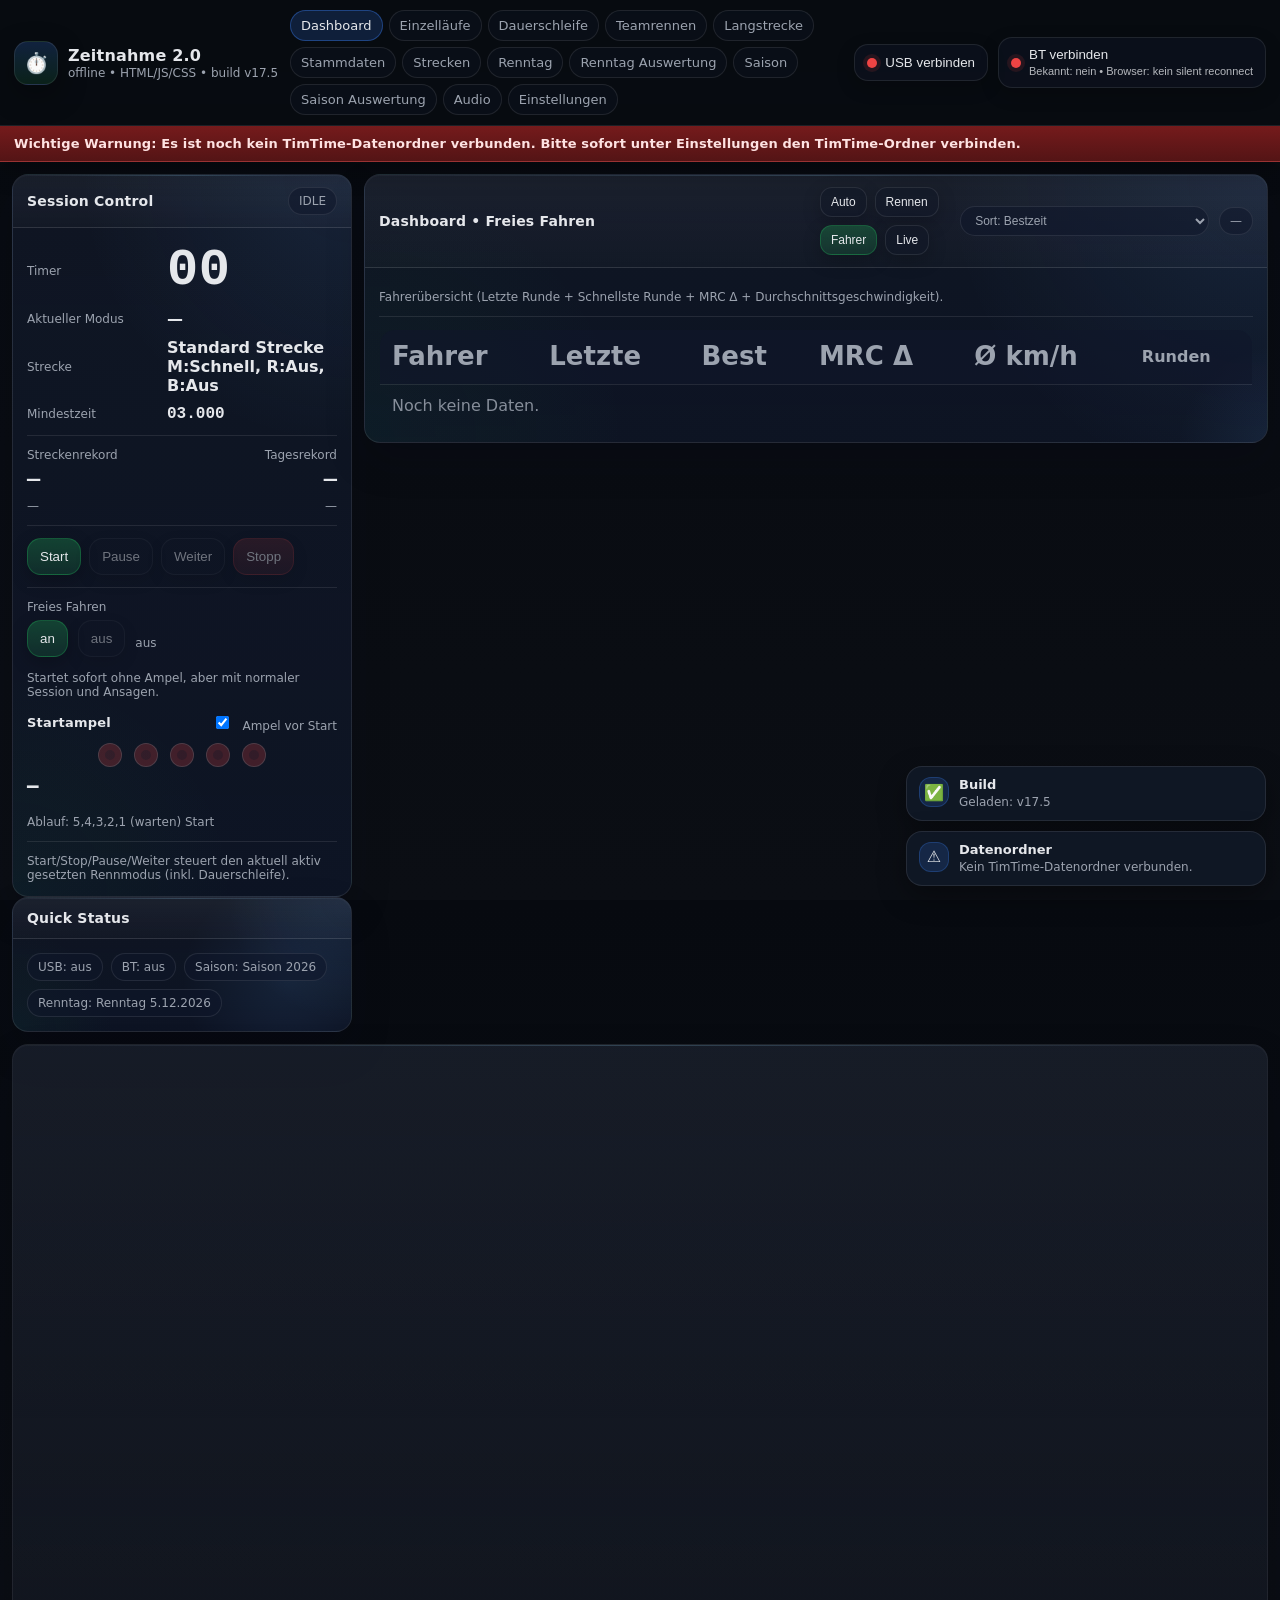
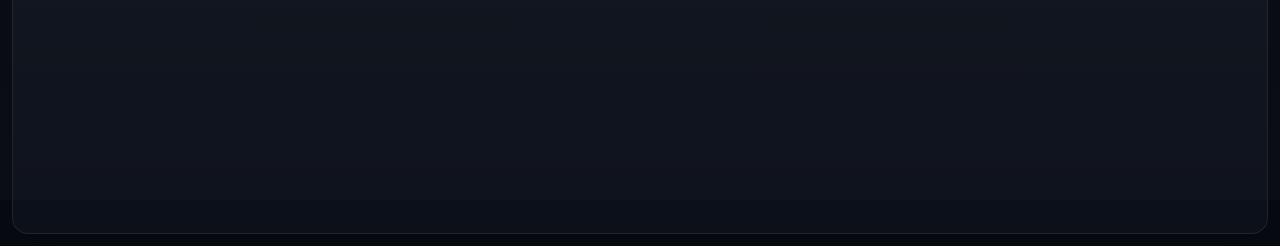
==== commit b4bdb33e: "Split app modules and add folder-based persistence and updater" ====
--- a/index.html
+++ b/index.html
@@ -23,12 +23,16 @@
         <span class="dot" id="usbDot"></span>
         <span id="usbLabel">USB verbinden</span>
       </button>
-      <button class="btn btn-usb" id="btnBt" title="Bluetooth verbinden">
-        <span class="dot" id="btDot"></span>
-        <span id="btLabel">BT verbinden</span>
-      </button>
+          <button class="btn btn-usb" id="btnBt" title="Bluetooth verbinden">
+            <span class="dot" id="btDot"></span>
+            <span class="transport-label-wrap">
+              <span id="btLabel">BT verbinden</span>
+              <span class="transport-meta" id="btMeta"></span>
+            </span>
+          </button>
     </div>
   </header>
+  <div class="global-warning-bar" id="globalProjectDataWarning" style="display:none"></div>
 
   <div class="layout" id="layoutRoot">
     <aside class="side" aria-label="Session Control">
@@ -189,7 +193,38 @@
 
   <div class="toast-host" id="toastHost" aria-live="polite" aria-atomic="true"></div>
 
+  <script src="assets/app.constants.js"></script>
+  <script src="assets/app.i18n.js"></script>
+  <script src="assets/app.utils.js"></script>
+  <script src="assets/app.state.js"></script>
+  <script src="assets/app.storage.js"></script>
+  <script src="assets/app.discord.js"></script>
+  <script src="assets/app.presenter.js"></script>
+  <script src="assets/app.dashboard.js"></script>
+  <script src="assets/app.session.js"></script>
+  <script src="assets/app.reader.js"></script>
+  <script src="assets/app.audio.js"></script>
+  <script src="assets/app.dom.js"></script>
+  <script src="assets/app.results.js"></script>
+  <script src="assets/app.championship.js"></script>
+  <script src="assets/app.transport.js"></script>
+  <script src="assets/app.core.js"></script>
+  <script src="assets/app.entities.js"></script>
+  <script src="assets/app.runtime.js"></script>
+  <script src="assets/app.locale.js"></script>
+  <script src="assets/app.defaults.js"></script>
+  <script src="assets/app.pages.js"></script>
+  <script src="assets/app.bootstrap.js"></script>
+  <script src="assets/app.shell.js"></script>
   <script src="assets/app.js"></script>
 </body>
 </html>
             
+
+
+
+
+
+
+
+
--- a/assets/styles.css
+++ b/assets/styles.css
@@ -30,6 +30,19 @@
   backdrop-filter: blur(10px);
   position:sticky; top:0; z-index:50;
 }
+.global-warning-bar{
+  position:sticky;
+  top:65px;
+  z-index:49;
+  padding:10px 14px;
+  border-bottom:1px solid rgba(248,113,113,.28);
+  background:linear-gradient(180deg, rgba(127,29,29,.92), rgba(91,22,22,.92));
+  color:#fee2e2;
+  font-size:13px;
+  font-weight:700;
+  letter-spacing:.01em;
+  box-shadow:0 10px 24px rgba(0,0,0,.22);
+}
 .brand{display:flex; align-items:center; gap:10px; min-width:220px}
 .stopwatch{
   width:44px; height:44px; display:flex; align-items:center; justify-content:center;
@@ -81,6 +94,8 @@
   border-color: rgba(239,68,68,.28);
 }
 .btn-usb{display:flex; align-items:center; gap:8px; padding:10px 12px}
+.transport-label-wrap{display:flex; flex-direction:column; align-items:flex-start; line-height:1.1}
+.transport-meta{font-size:11px; opacity:.78; margin-top:2px; white-space:nowrap}
 .dot{width:10px; height:10px; border-radius:999px; background:var(--red); box-shadow:0 0 0 4px rgba(239,68,68,.12)}
 .dot.green{background:var(--green); box-shadow:0 0 0 4px rgba(34,197,94,.14)}
 .dot.amber{background:var(--amber); box-shadow:0 0 0 4px rgba(234,179,8,.16)}
@@ -342,6 +357,36 @@
 .settings-subcard h3{margin:4px 0 0; font-size:16px}
 .settings-subcopy{margin-top:8px}
 .settings-actions{display:flex; flex-wrap:wrap; gap:10px; align-items:center; margin-top:12px}
+.settings-folder-hero{
+  border-color:rgba(96,165,250,.28);
+  background:
+    radial-gradient(circle at top right, rgba(56,189,248,.14), transparent 34%),
+    radial-gradient(circle at bottom left, rgba(250,204,21,.08), transparent 28%),
+    linear-gradient(180deg, rgba(15,23,42,.82), rgba(15,23,42,.64));
+  box-shadow:0 16px 36px rgba(2,6,23,.18);
+}
+.settings-folder-hero h3{
+  font-size:20px;
+  line-height:1.1;
+}
+.settings-folder-path{
+  margin-top:12px;
+  padding:12px 14px;
+  border-radius:14px;
+  border:1px solid rgba(148,163,184,.18);
+  background:rgba(2,6,23,.28);
+  font-family:ui-monospace,SFMono-Regular,Consolas,monospace;
+  font-size:12px;
+  word-break:break-word;
+}
+.settings-folder-actions{
+  justify-content:flex-start;
+}
+.settings-folder-btn{
+  min-height:46px;
+  padding:12px 18px;
+  font-size:14px;
+}
 .settings-file-input{max-width:420px}
 .settings-toggle{display:flex; gap:8px; align-items:flex-start}
 .settings-mini-grid{display:grid; grid-template-columns:repeat(auto-fit,minmax(240px,1fr)); gap:12px}
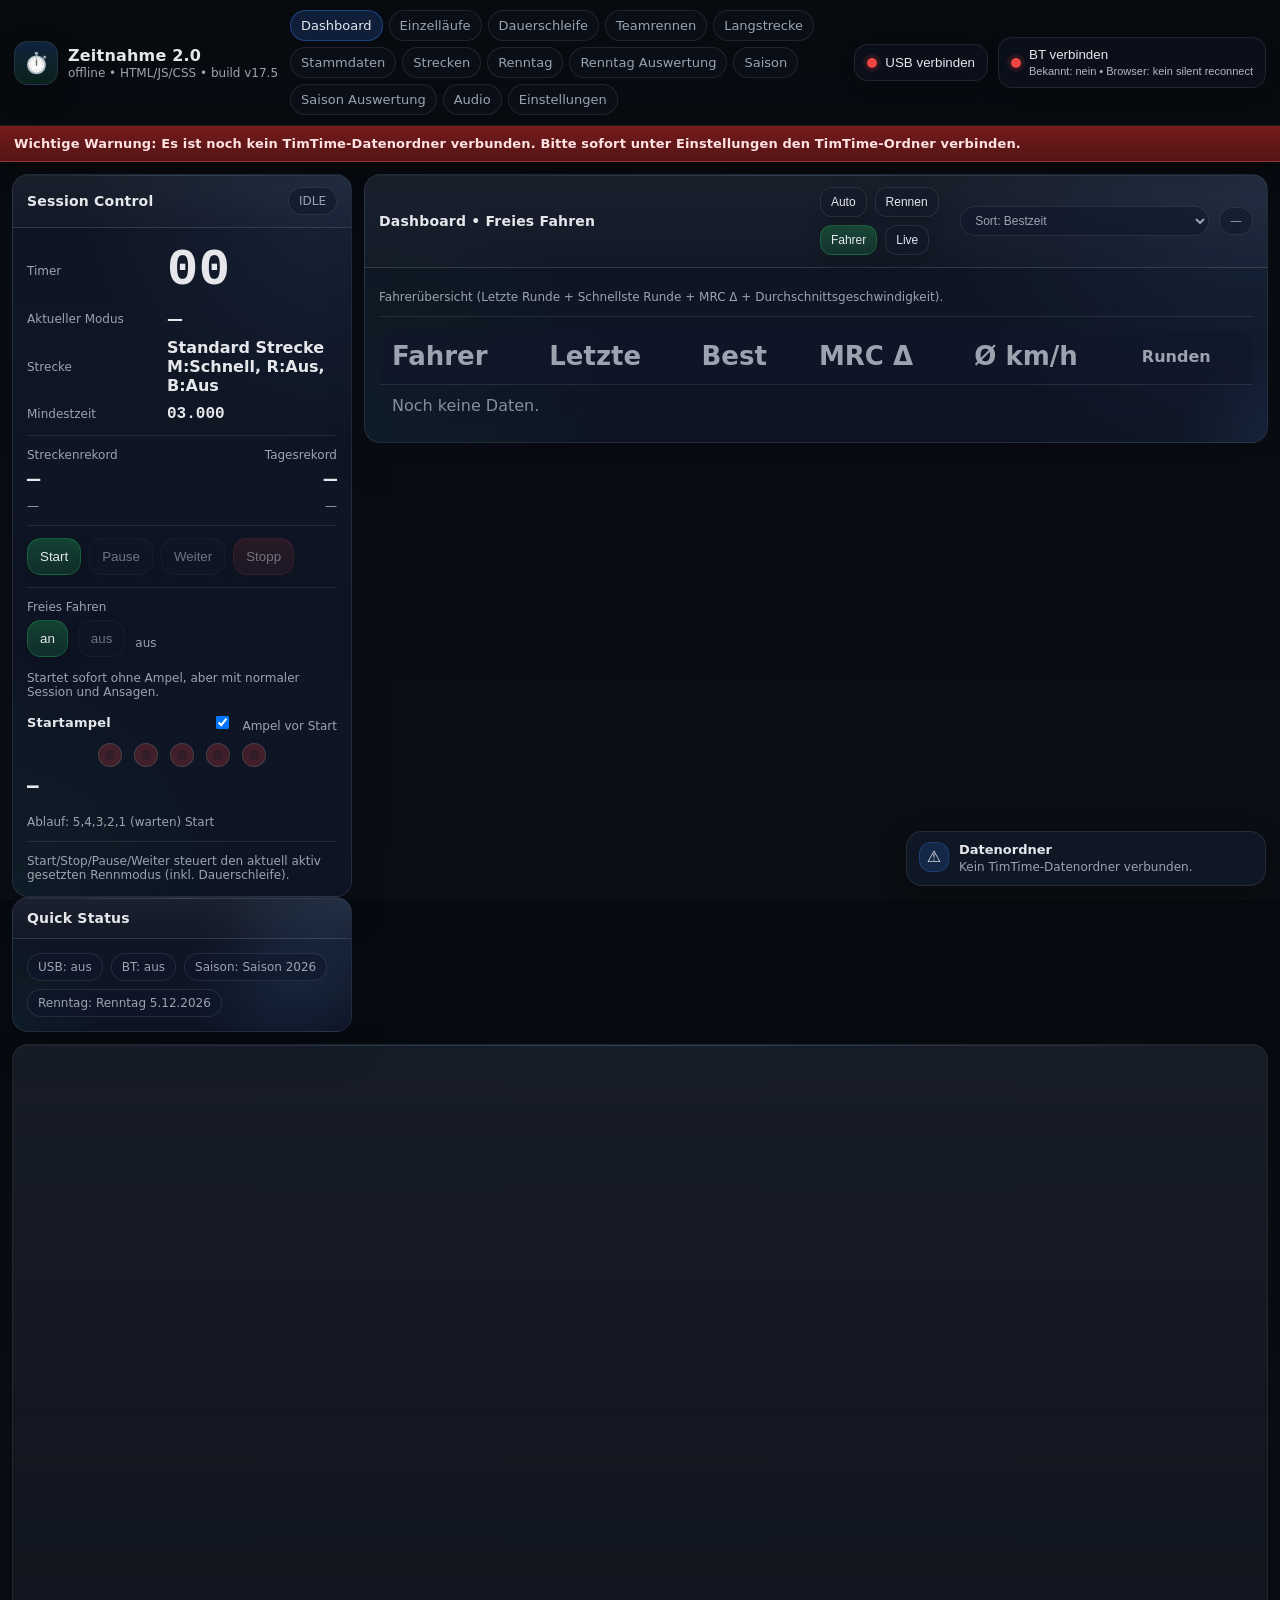
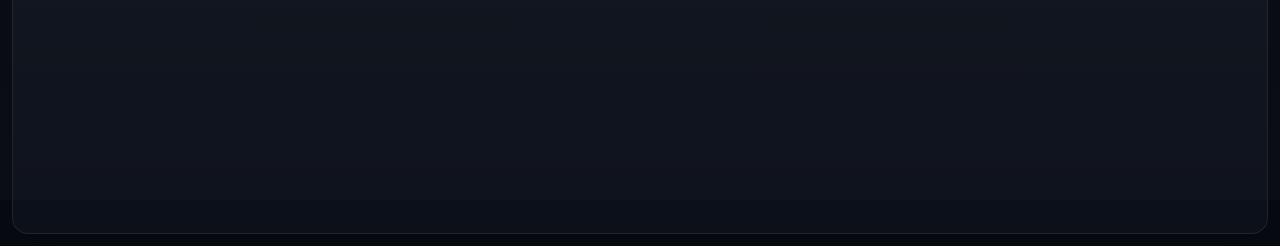
==== commit 44035263: "OBS integration" ====
--- a/index.html
+++ b/index.html
@@ -208,6 +208,7 @@
   <script src="assets/app.results.js"></script>
   <script src="assets/app.championship.js"></script>
   <script src="assets/app.transport.js"></script>
+  <script src="assets/app.obs.js"></script>
   <script src="assets/app.core.js"></script>
   <script src="assets/app.entities.js"></script>
   <script src="assets/app.runtime.js"></script>
@@ -227,4 +228,3 @@
 
 
 
-
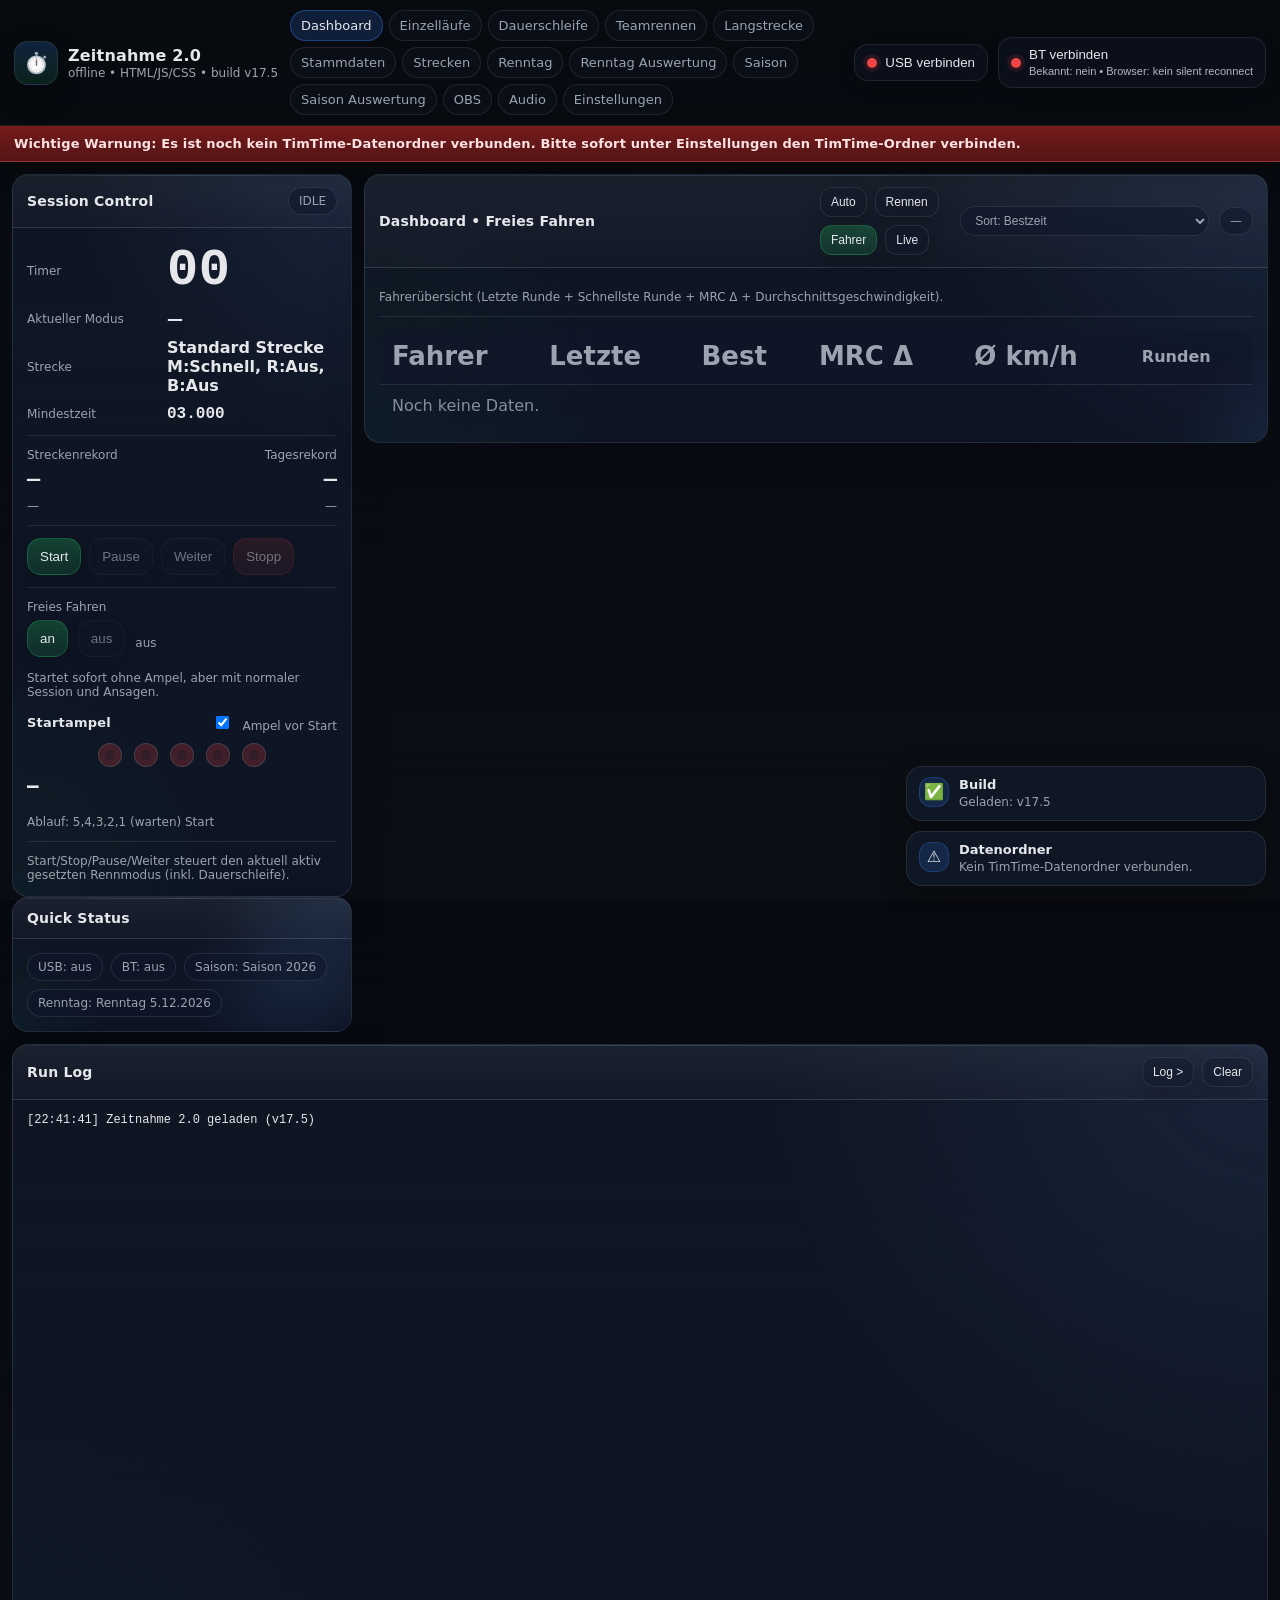
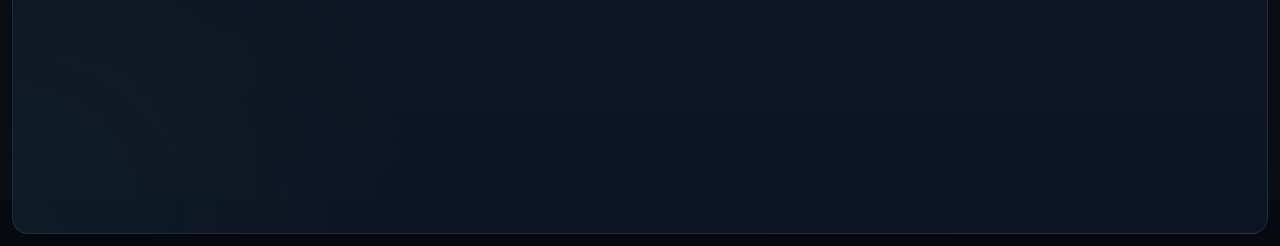
==== commit 46365464: "OBS weiter gebaut und Audio Fixes" ====
--- a/index.html
+++ b/index.html
@@ -152,6 +152,7 @@
       <section class="page" id="pageRenntagAuswertung"></section>
       <section class="page" id="pageSaison"></section>
       <section class="page" id="pageSaisonAuswertung"></section>
+      <section class="page" id="pageOBS"></section>
       <section class="page" id="pageAudio"></section>
       <section class="page" id="pageEinstellungen"></section>
     </main>
@@ -227,4 +228,3 @@
 
 
 
-
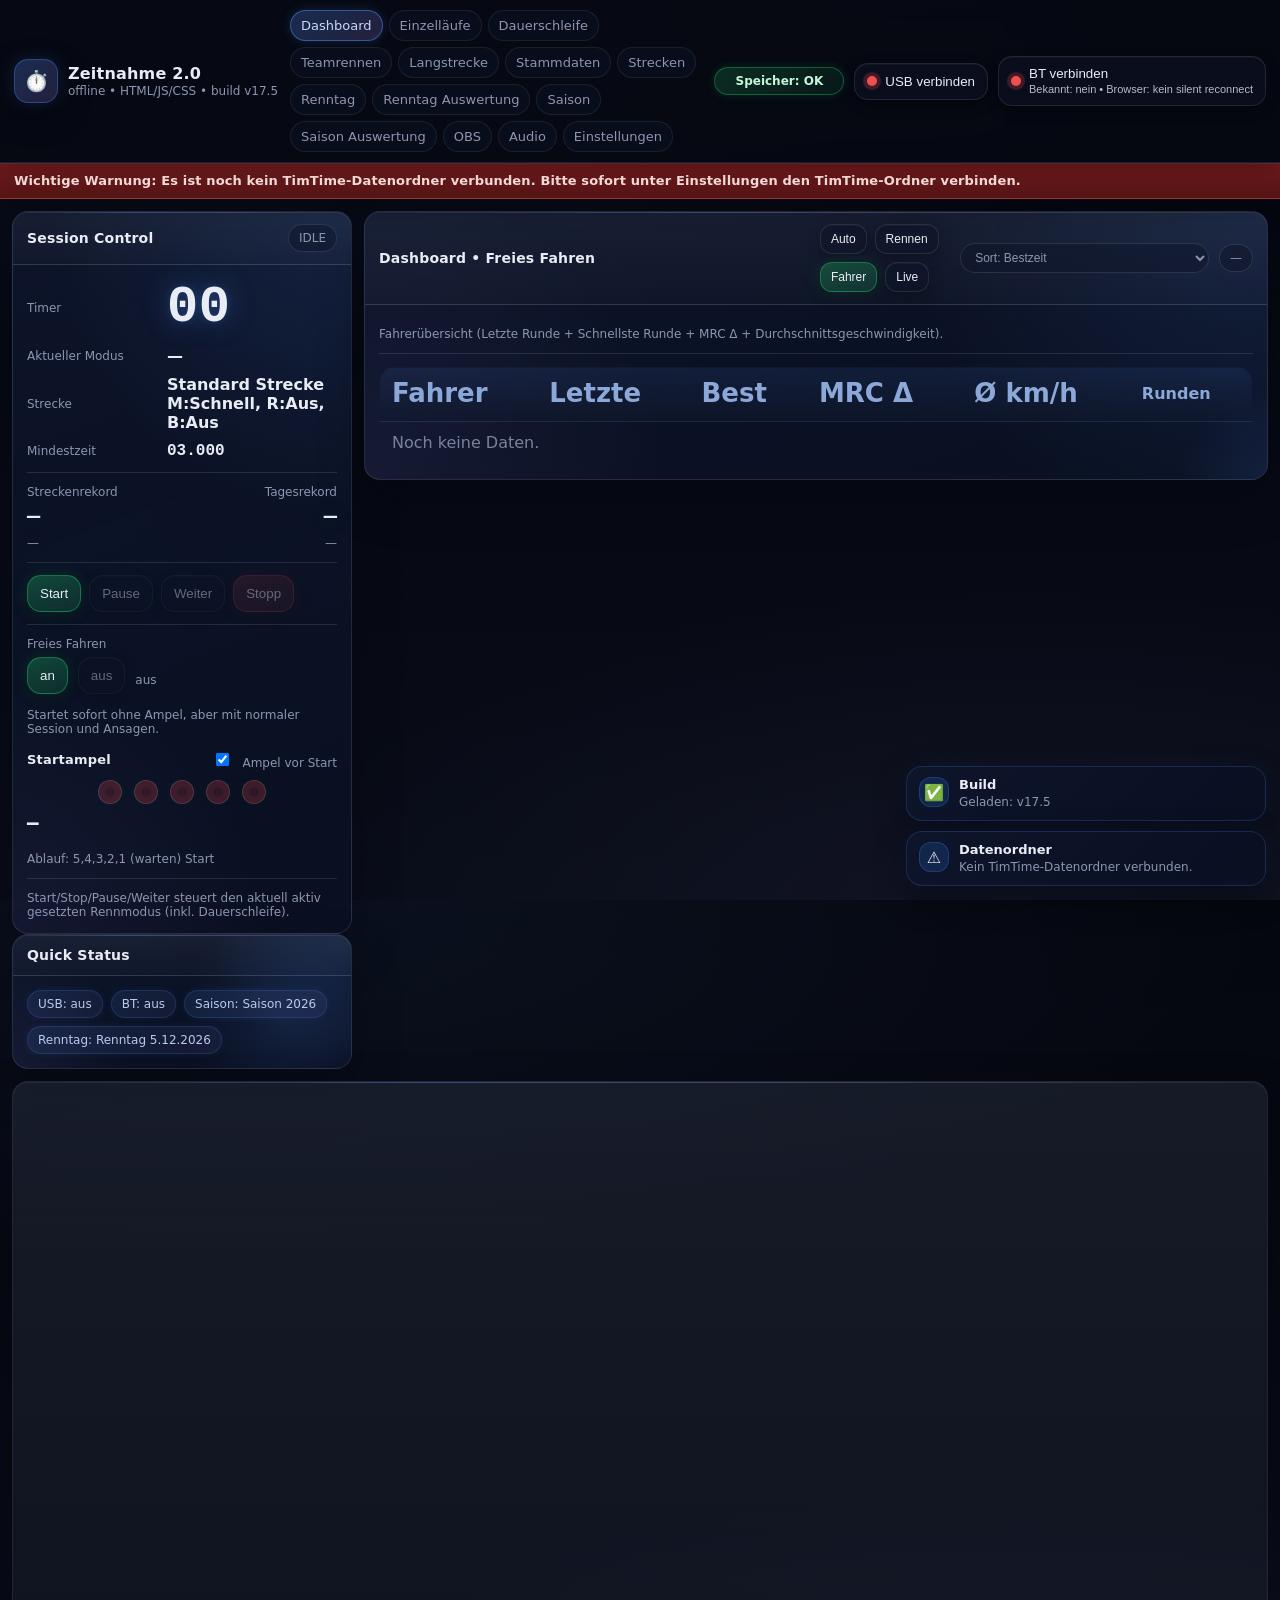
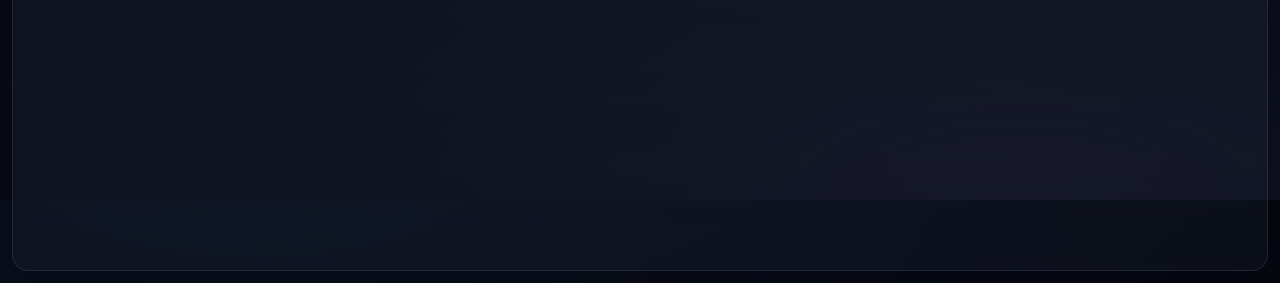
==== commit 557accef: "1) OBS robuster gemacht in app.obs.js und app.pages.js: Auto-Reconnect mit Backoff, Request-Retry, Q" ====
--- a/index.html
+++ b/index.html
@@ -19,6 +19,7 @@
     <nav class="menu" id="topMenu" aria-label="Hauptmenü"></nav>
 
     <div class="topbar-right">
+      <span class="badge storage-badge" id="storageStatusBadge" title="Speicherstatus">Speicher: ?</span>
       <button class="btn btn-usb" id="btnUsb" title="USB verbinden">
         <span class="dot" id="usbDot"></span>
         <span id="usbLabel">USB verbinden</span>
@@ -227,4 +228,3 @@
 
 
 
-
--- a/assets/styles.css
+++ b/assets/styles.css
@@ -1,10 +1,11 @@
 :root{
-  --bg0:#070a10; --bg1:#0b0e14; --panel:rgba(17,24,39,.62);
-  --border:rgba(255,255,255,.09);
-  --text:#e5e7eb; --muted:#9ca3af;
-  --shadow:0 10px 28px rgba(0,0,0,.35);
+  --bg0:#05070f; --bg1:#080c17; --panel:rgba(14,20,40,.68);
+  --border:rgba(255,255,255,.11);
+  --text:#e8ecf4; --muted:#8b96b0;
+  --shadow:0 12px 32px rgba(0,0,0,.45);
   --radius:16px;
-  --green:#22c55e; --red:#ef4444; --blue:#3b82f6; --amber:#f59e0b;
+  --green:#22d46a; --red:#f04f4f; --blue:#4f8ef7; --amber:#f59e0b;
+  --purple:#a78bfa; --cyan:#38bdf8;
   --font: ui-sans-serif, system-ui, -apple-system, Segoe UI, Roboto, Helvetica, Arial, "Apple Color Emoji","Segoe UI Emoji";
   --mono: ui-monospace, SFMono-Regular, Menlo, Monaco, Consolas, "Liberation Mono", "Courier New", monospace;
   --logw: 640px;
@@ -17,7 +18,10 @@
   margin:0;
   font-family:var(--font);
   color:var(--text);
-  background:linear-gradient(180deg,var(--bg0),var(--bg1));
+  background:
+    radial-gradient(ellipse 80% 40% at 20% 0%, rgba(79,142,247,.07), transparent),
+    radial-gradient(ellipse 60% 35% at 80% 100%, rgba(167,139,250,.06), transparent),
+    linear-gradient(180deg,var(--bg0),var(--bg1));
 }
 .mono{font-family:var(--mono)}
 .small{font-size:12px}
@@ -25,10 +29,11 @@
 .topbar{
   display:flex; align-items:center; gap:12px;
   padding:10px 14px;
-  border-bottom:1px solid var(--border);
-  background:rgba(9,12,18,.76);
-  backdrop-filter: blur(10px);
+  border-bottom:1px solid rgba(79,142,247,.18);
+  background:rgba(6,9,18,.84);
+  backdrop-filter: blur(14px);
   position:sticky; top:0; z-index:50;
+  box-shadow: 0 1px 0 rgba(79,142,247,.12), 0 4px 24px rgba(0,0,0,.32);
 }
 .global-warning-bar{
   position:sticky;
@@ -47,9 +52,9 @@
 .stopwatch{
   width:44px; height:44px; display:flex; align-items:center; justify-content:center;
   border-radius:14px;
-  border:1px solid var(--border);
-  background:linear-gradient(180deg, rgba(59,130,246,.20), rgba(34,197,94,.12));
-  box-shadow: var(--shadow);
+  border:1px solid rgba(79,142,247,.32);
+  background:linear-gradient(135deg, rgba(79,142,247,.28), rgba(167,139,250,.18));
+  box-shadow: 0 0 18px rgba(79,142,247,.18), var(--shadow);
   font-size:20px;
 }
 .brand-title{font-weight:850; letter-spacing:.2px}
@@ -59,46 +64,64 @@
 .tab{
   padding:7px 10px;
   border-radius:999px;
-  border:1px solid var(--border);
-  background:rgba(17,24,39,.35);
+  border:1px solid rgba(255,255,255,.08);
+  background:rgba(14,20,40,.40);
   color:var(--muted);
   cursor:pointer;
   user-select:none;
   font-size:13px;
+  transition: background .15s, border-color .15s, color .15s;
+}
+.tab:hover{
+  color:var(--text);
+  border-color:rgba(79,142,247,.28);
+  background:rgba(79,142,247,.10);
 }
 .tab.active{
-  color:var(--text);
-  background:rgba(59,130,246,.18);
-  border-color: rgba(59,130,246,.38);
+  color:#c7d8ff;
+  background:linear-gradient(135deg, rgba(79,142,247,.26), rgba(167,139,250,.18));
+  border-color: rgba(79,142,247,.5);
+  box-shadow: 0 0 12px rgba(79,142,247,.18);
 }
 .topbar-right{display:flex; align-items:center; gap:10px}
 
 .btn{
-  border:1px solid var(--border);
-  background:rgba(17,24,39,.45);
+  border:1px solid rgba(255,255,255,.10);
+  background:rgba(14,20,40,.52);
   color:var(--text);
   padding:10px 12px;
   border-radius:14px;
   cursor:pointer;
-  box-shadow: 0 6px 18px rgba(0,0,0,.22);
-}
-.btn:hover{background:rgba(17,24,39,.70)}
+  box-shadow: 0 4px 14px rgba(0,0,0,.28), 0 1px 0 rgba(255,255,255,.04) inset;
+  transition: background .15s, border-color .15s, box-shadow .15s;
+}
+.btn:hover{background:rgba(79,142,247,.14); border-color:rgba(79,142,247,.28)}
 .btn:active{transform:translateY(1px)}
-.btn:disabled{opacity:.45; cursor:not-allowed}
+.btn:disabled{opacity:.4; cursor:not-allowed}
 .btn-primary{
-  background:linear-gradient(180deg, rgba(34,197,94,.26), rgba(34,197,94,.14));
-  border-color: rgba(34,197,94,.28);
+  background:linear-gradient(160deg, rgba(34,212,106,.28), rgba(34,212,106,.14));
+  border-color: rgba(34,212,106,.40);
+  box-shadow: 0 0 18px rgba(34,212,106,.14), 0 4px 14px rgba(0,0,0,.28);
+}
+.btn-primary:hover{
+  background:linear-gradient(160deg, rgba(34,212,106,.40), rgba(34,212,106,.22));
+  box-shadow: 0 0 24px rgba(34,212,106,.22), 0 4px 14px rgba(0,0,0,.28);
 }
 .btn-danger{
-  background:linear-gradient(180deg, rgba(239,68,68,.26), rgba(239,68,68,.14));
-  border-color: rgba(239,68,68,.28);
+  background:linear-gradient(160deg, rgba(240,79,79,.28), rgba(240,79,79,.14));
+  border-color: rgba(240,79,79,.40);
+  box-shadow: 0 0 18px rgba(240,79,79,.12), 0 4px 14px rgba(0,0,0,.28);
+}
+.btn-danger:hover{
+  background:linear-gradient(160deg, rgba(240,79,79,.40), rgba(240,79,79,.22));
+  box-shadow: 0 0 24px rgba(240,79,79,.20), 0 4px 14px rgba(0,0,0,.28);
 }
 .btn-usb{display:flex; align-items:center; gap:8px; padding:10px 12px}
 .transport-label-wrap{display:flex; flex-direction:column; align-items:flex-start; line-height:1.1}
 .transport-meta{font-size:11px; opacity:.78; margin-top:2px; white-space:nowrap}
-.dot{width:10px; height:10px; border-radius:999px; background:var(--red); box-shadow:0 0 0 4px rgba(239,68,68,.12)}
-.dot.green{background:var(--green); box-shadow:0 0 0 4px rgba(34,197,94,.14)}
-.dot.amber{background:var(--amber); box-shadow:0 0 0 4px rgba(234,179,8,.16)}
+.dot{width:10px; height:10px; border-radius:999px; background:var(--red); box-shadow:0 0 0 4px rgba(240,79,79,.18), 0 0 8px rgba(240,79,79,.28)}
+.dot.green{background:var(--green); box-shadow:0 0 0 4px rgba(34,212,106,.20), 0 0 10px rgba(34,212,106,.32)}
+.dot.amber{background:var(--amber); box-shadow:0 0 0 4px rgba(245,158,11,.20), 0 0 8px rgba(245,158,11,.28)}
 
 .layout{
   display:grid;
@@ -133,8 +156,11 @@
   content:'';
   position:absolute; left:5px; top:12px; bottom:12px;
   width:2px;
-  background: rgba(255,255,255,.10);
+  background: linear-gradient(180deg, transparent, rgba(79,142,247,.35), transparent);
   border-radius: 2px;
+}
+.log-resizer:hover::after{
+  background: linear-gradient(180deg, transparent, rgba(79,142,247,.65), transparent);
 }
 .collapsed{ --logw: var(--logw-collapsed); }
 .collapsed .log-dock-btn{display:inline-flex}
@@ -166,15 +192,15 @@
 
 .card{
   position:relative;
-  border:1px solid var(--border);
+  border:1px solid rgba(255,255,255,.10);
   border-radius:var(--radius);
   background:
-    radial-gradient(circle at top right, rgba(96,165,250,.10), transparent 34%),
-    radial-gradient(circle at bottom left, rgba(34,197,94,.05), transparent 28%),
-    linear-gradient(180deg, rgba(17,24,39,.84), rgba(15,23,42,.74));
+    radial-gradient(circle at top right, rgba(79,142,247,.12), transparent 38%),
+    radial-gradient(circle at bottom left, rgba(167,139,250,.07), transparent 32%),
+    linear-gradient(160deg, rgba(14,22,44,.92), rgba(10,16,34,.88));
   box-shadow:
-    0 18px 40px rgba(2,6,23,.16),
-    0 1px 0 rgba(255,255,255,.03) inset;
+    0 20px 48px rgba(1,4,16,.28),
+    0 1px 0 rgba(255,255,255,.05) inset;
   overflow:hidden;
 }
 .card:before{
@@ -183,8 +209,8 @@
   inset:0 auto auto 0;
   width:100%;
   height:1px;
-  background:linear-gradient(90deg, rgba(255,255,255,0), rgba(125,211,252,.36), rgba(255,255,255,0));
-  opacity:.5;
+  background:linear-gradient(90deg, rgba(255,255,255,0), rgba(79,142,247,.55), rgba(167,139,250,.38), rgba(255,255,255,0));
+  opacity:.6;
   pointer-events:none;
 }
 .card:after{
@@ -194,7 +220,7 @@
   width:220px;
   height:220px;
   border-radius:999px;
-  background:radial-gradient(circle, rgba(96,165,250,.10), transparent 68%);
+  background:radial-gradient(circle, rgba(79,142,247,.12), transparent 68%);
   pointer-events:none;
 }
 .card-h{
@@ -211,7 +237,7 @@
 .hr{height:1px; background:var(--border); margin:12px 0}
 
 
-#scTimer{font-size:52px; letter-spacing:0.5px; line-height:1.1}
+#scTimer{font-size:52px; letter-spacing:0.5px; line-height:1.1; text-shadow: 0 0 28px rgba(79,142,247,.35), 0 0 8px rgba(79,142,247,.18)}
 @media (max-width:900px){#scTimer{font-size:46px}}
 .kv{
   display:grid;
@@ -224,7 +250,7 @@
 
 .record{display:flex; flex-direction:column; gap:6px}
 .record-title{color:var(--muted); font-size:12px}
-.record-time{font-size:22px; font-weight:900}
+.record-time{font-size:22px; font-weight:900; text-shadow: 0 0 20px rgba(79,142,247,.28)}
 .record-name{color:var(--muted); font-size:12px}
 
 .row{display:flex; gap:8px; align-items:center}
@@ -234,15 +260,64 @@
   display:inline-flex; align-items:center; gap:6px;
   padding:6px 10px;
   border-radius:999px;
-  border:1px solid var(--border);
-  background:rgba(15,23,42,.55);
-  color:var(--muted);
+  border:1px solid rgba(79,142,247,.18);
+  background:linear-gradient(135deg, rgba(79,142,247,.12), rgba(167,139,250,.07));
+  color:#b8caee;
   font-size:12px;
+  box-shadow: 0 0 8px rgba(79,142,247,.08);
 }
 .badge[data-state="AMPEL"]{
   color:#fde68a;
+  border-color:rgba(245,158,11,.38);
+  background:linear-gradient(135deg, rgba(120,53,15,.34), rgba(120,53,15,.18));
+  box-shadow: 0 0 10px rgba(245,158,11,.12);
+}
+.badge[data-state="IDLE"]{
+  color:var(--muted);
+  border-color:rgba(139,150,176,.20);
+  background:rgba(15,23,42,.55);
+  box-shadow:none;
+}
+.badge[data-state="RUNNING"]{
+  color:#6effa8;
+  border-color:rgba(34,212,106,.38);
+  background:linear-gradient(135deg, rgba(34,212,106,.14), rgba(34,212,106,.06));
+  box-shadow: 0 0 10px rgba(34,212,106,.14);
+}
+.badge[data-state="PAUSED"]{
+  color:#fde68a;
   border-color:rgba(245,158,11,.34);
-  background:rgba(120,53,15,.24);
+  background:linear-gradient(135deg, rgba(120,53,15,.28), rgba(120,53,15,.12));
+  box-shadow: 0 0 8px rgba(245,158,11,.10);
+}
+.badge[data-state="FINISHED"]{
+  color:#a5b4fc;
+  border-color:rgba(167,139,250,.34);
+  background:linear-gradient(135deg, rgba(167,139,250,.14), rgba(79,142,247,.08));
+  box-shadow: 0 0 10px rgba(167,139,250,.14);
+}
+.storage-badge{
+  min-width:130px;
+  justify-content:center;
+  font-weight:700;
+}
+.storage-badge.ok{
+  color:#c4f7da;
+  border-color:rgba(34,212,106,.35);
+  background:linear-gradient(135deg, rgba(34,212,106,.18), rgba(34,212,106,.08));
+  box-shadow:0 0 12px rgba(34,212,106,.14);
+}
+.storage-badge.warn{
+  color:#fde68a;
+  border-color:rgba(245,158,11,.36);
+  background:linear-gradient(135deg, rgba(120,53,15,.30), rgba(120,53,15,.14));
+  box-shadow:0 0 10px rgba(245,158,11,.12);
+}
+.storage-badge.err{
+  color:#fecaca;
+  border-color:rgba(240,79,79,.4);
+  background:linear-gradient(135deg, rgba(127,29,29,.38), rgba(127,29,29,.18));
+  box-shadow:0 0 12px rgba(240,79,79,.14);
 }
 
 .page{display:none}
@@ -460,10 +535,15 @@
   width:100%;
   padding:10px;
   border-radius:14px;
-  border:1px solid var(--border);
-  background:rgba(15,23,42,.78);
+  border:1px solid rgba(255,255,255,.10);
+  background:rgba(10,15,32,.72);
   color:var(--text);
   outline:none;
+  transition: border-color .15s, box-shadow .15s;
+}
+.input:focus, select:focus, textarea:focus{
+  border-color:rgba(79,142,247,.55);
+  box-shadow: 0 0 0 3px rgba(79,142,247,.12), 0 0 12px rgba(79,142,247,.10);
 }
 textarea{min-height:120px; resize:vertical}
 
@@ -488,11 +568,12 @@
 .toast{
   width:360px; max-width:calc(100vw - 28px);
   border-radius:16px;
-  border:1px solid var(--border);
-  background:rgba(17,24,39,.92);
-  box-shadow: var(--shadow);
+  border:1px solid rgba(79,142,247,.20);
+  background:linear-gradient(135deg, rgba(14,22,44,.96), rgba(10,16,34,.94));
+  box-shadow: var(--shadow), 0 0 24px rgba(79,142,247,.08);
   padding:10px 12px;
   display:flex; gap:10px; align-items:flex-start;
+  backdrop-filter: blur(12px);
 }
 .toast .ico{
   width:30px; height:30px;
@@ -513,7 +594,14 @@
 @media (max-width:900px){.avatar{width:34px;height:34px}.nameCell .nm{font-size:15px}}
 .table{width:100%; border-collapse:collapse; border:1px solid var(--border); border-radius:16px; overflow:hidden}
 .table th,.table td{padding:12px; border-bottom:1px solid var(--border); font-size:15px}
-.table th{background:rgba(15,23,42,.60); color:var(--muted); text-align:left; font-weight:800}
+.table tr:not(:last-child):hover td{background:rgba(79,142,247,.05)}
+.table th{
+  background:linear-gradient(180deg, rgba(79,142,247,.10), rgba(15,23,42,.60));
+  color:#8ba8d8;
+  text-align:left;
+  font-weight:800;
+  border-bottom:1px solid rgba(79,142,247,.18);
+}
 .table tr:last-child td{border-bottom:none}
 
 .pill{display:inline-flex; align-items:center; gap:6px; padding:6px 10px; border-radius:999px; border:1px solid var(--border); background:rgba(15,23,42,.55); color:var(--muted); font-size:12px}
@@ -914,7 +1002,11 @@
 .audio-list-panel,.audio-editor-panel{ min-width:0; }
 .audio-list{ display:flex; flex-direction:column; gap:10px; max-height:680px; overflow:auto; padding-right:4px; }
 .audio-item{ width:100%; text-align:left; border:1px solid rgba(148,163,184,.22); background:rgba(15,23,42,.35); color:inherit; border-radius:14px; padding:12px; cursor:pointer; }
-.audio-item.active{ border-color:rgba(96,165,250,.8); box-shadow:0 0 0 1px rgba(96,165,250,.35) inset; background:rgba(30,41,59,.72); }
+.audio-item.active{
+  border-color:rgba(79,142,247,.70);
+  box-shadow:0 0 0 1px rgba(79,142,247,.28) inset, 0 0 16px rgba(79,142,247,.12);
+  background:linear-gradient(135deg, rgba(79,142,247,.14), rgba(30,41,59,.72));
+}
 .audio-item-top{ display:flex; justify-content:space-between; gap:10px; align-items:center; margin-bottom:6px; }
 .audio-item-sub{ font-size:12px; opacity:.82; }
 .audio-meta-grid{ display:grid; grid-template-columns: repeat(2, minmax(0,1fr)); gap:10px; margin-top:10px; }
